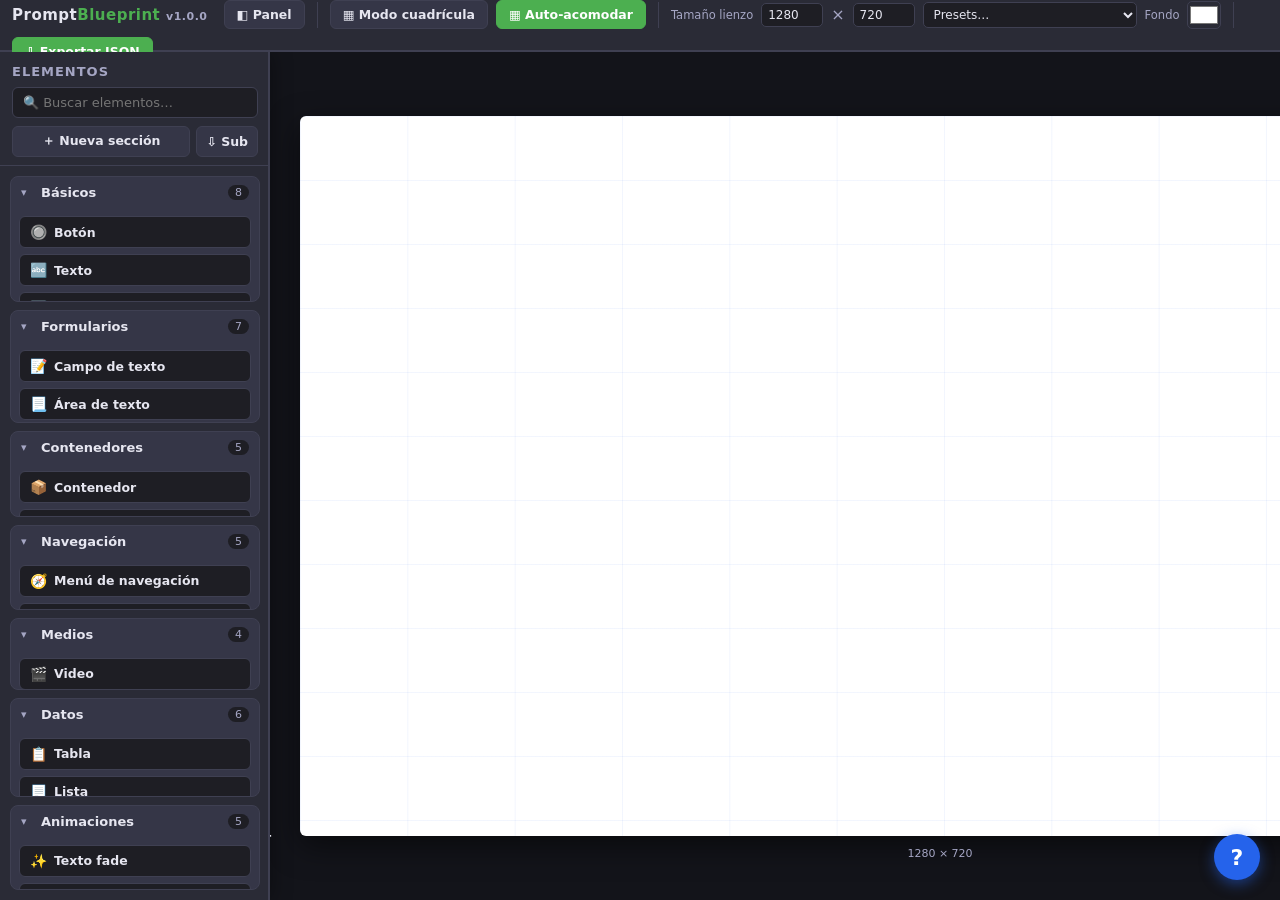
==== PromptBlueprint.html @ 44454133 "feat: PromptBlueprint v1.0.0 - herramienta de diseño frontend que exporta JSON para IA" ====
<!DOCTYPE html>
<html lang="es">
<head>
    <meta charset="UTF-8">
    <meta name="viewport" content="width=device-width, initial-scale=1.0">
    <title>PromptBlueprint v1.0.0</title>
    <style>
        :root {
            --fondo: #1e1e24;
            --panel: #2a2b36;
            --panel2: #353647;
            --borde: #3f4052;
            --texto: #e6e6f0;
            --texto-suave: #a5a6c4;
            --acento: #2563eb;
            --acento2: #4caf50;
            --peligro: #e5484d;
        }
        * { box-sizing: border-box; margin: 0; padding: 0; font-family: 'Segoe UI', system-ui, sans-serif; }
        html, body { height: 100%; }
        body { display: flex; flex-direction: column; background: var(--fondo); color: var(--texto); overflow: hidden; }

        /* ===== Barra superior ===== */
        #barra {
            height: 52px; flex-shrink: 0; background: var(--panel);
            border-bottom: 2px solid var(--borde); display: flex; align-items: center; gap: 8px; padding: 0 12px; flex-wrap: wrap;
        }
        #barra .titulo { font-weight: 800; font-size: 15px; letter-spacing: .5px; margin-right: 8px; white-space: nowrap; }
        #barra .titulo span { color: var(--acento2); }
        .btn {
            background: var(--panel2); color: var(--texto); border: 1px solid var(--borde); padding: 6px 12px;
            border-radius: 6px; font-weight: 600; cursor: pointer; font-size: 12.5px; transition: background .15s; white-space: nowrap;
        }
        .btn:hover { background: #4a4b60; }
        .btn.activo { background: var(--acento); border-color: var(--acento); color: #fff; }
        .btn.verde { background: var(--acento2); border-color: var(--acento2); color: #fff; }
        .btn.verde:hover { background: #45a049; }
        .btn.ico { padding: 6px 9px; }
        #barra .sep { width: 1px; height: 26px; background: var(--borde); margin: 0 4px; }
        #barra label { font-size: 11.5px; color: var(--texto-suave); display: flex; align-items: center; gap: 4px; }
        #barra input[type=number] {
            width: 62px; background: var(--fondo); color: var(--texto); border: 1px solid var(--borde);
            border-radius: 5px; padding: 4px 6px; font-size: 12px;
        }
        #barra input[type=color] { width: 34px; height: 28px; border: 1px solid var(--borde); border-radius: 5px; background: none; cursor: pointer; padding: 0; }
        #barra select {
            background: var(--fondo); color: var(--texto); border: 1px solid var(--borde); border-radius: 5px; padding: 4px 6px; font-size: 12px;
        }

        /* ===== Cuerpo ===== */
        #cuerpo { flex: 1; display: flex; min-height: 0; }

        /* ===== Panel izquierdo (paleta) ===== */
        #panel {
            width: 270px; flex-shrink: 0; background: var(--panel); border-right: 2px solid var(--borde);
            display: flex; flex-direction: column; transition: width .25s ease, min-width .25s ease; overflow: hidden; min-width: 0;
        }
        #panel.oculto { width: 0; border-right: none; }
        #panel .panel-interior { width: 270px; display: flex; flex-direction: column; height: 100%; min-width: 270px; }
        #panel-cabecera { padding: 12px 12px 8px; display: flex; flex-direction: column; gap: 8px; border-bottom: 1px solid var(--borde); }
        #panel-cabecera h3 { font-size: 13px; color: var(--texto-suave); letter-spacing: 1px; text-transform: uppercase; }
        #panel-cabecera .fila { display: flex; gap: 6px; }
        #buscar {
            flex: 1; background: var(--fondo); color: var(--texto); border: 1px solid var(--borde);
            border-radius: 6px; padding: 7px 10px; font-size: 13px; outline: none;
        }
        #buscar:focus { border-color: var(--acento); }
        #arbol { flex: 1; overflow-y: auto; padding: 10px; display: flex; flex-direction: column; gap: 8px; }
        .seccion { background: var(--panel2); border: 1px solid var(--borde); border-radius: 8px; overflow: hidden; }
        .seccion-cabecera {
            display: flex; align-items: center; gap: 6px; padding: 8px 10px; cursor: pointer; user-select: none;
        }
        .seccion-cabecera:hover { background: #3d3e50; }
        .seccion-cabecera .flecha { width: 14px; color: var(--texto-suave); font-size: 11px; transition: transform .15s; }
        .seccion-cerrada .flecha { transform: rotate(-90deg); }
        .seccion-cabecera .nombre { flex: 1; font-weight: 700; font-size: 13px; }
        .seccion-cabecera .contador { font-size: 11px; color: var(--texto-suave); background: var(--fondo); border-radius: 10px; padding: 1px 7px; }
        .seccion-acciones { display: none; gap: 3px; }
        .seccion-cabecera:hover .seccion-acciones { display: flex; }
        .seccion-acciones .mini {
            background: none; border: none; color: var(--texto-suave); cursor: pointer; font-size: 13px; width: 22px; height: 22px; border-radius: 4px;
        }
        .seccion-acciones .mini:hover { background: var(--acento); color: #fff; }
        .seccion-acciones .mini.del:hover { background: var(--peligro); }
        .seccion-cuerpo { padding: 8px; display: flex; flex-direction: column; gap: 6px; }
        .seccion-cerrada .seccion-cuerpo { display: none; }
        .elemento-chip {
            background: var(--fondo); border: 1px solid var(--borde); border-radius: 6px; padding: 7px 10px;
            cursor: grab; font-size: 12.5px; font-weight: 600; display: flex; align-items: center; gap: 7px; user-select: none;
            transition: background .15s, border-color .15s;
        }
        .elemento-chip:hover { background: #3d3e50; border-color: var(--acento); }
        .elemento-chip:active { cursor: grabbing; }
        .elemento-chip .emoji { font-size: 14px; }
        .elemento-chip .etq { flex: 1; }
        .subsecciones { display: flex; flex-direction: column; gap: 6px; }
        .resultado-vacio { color: var(--texto-suave); font-size: 12.5px; text-align: center; padding: 20px 10px; }

        /* ===== Zona de lienzo ===== */
        #contenedor-lienzo { flex: 1; overflow: auto; display: flex; background: #13141a; padding: 30px; position: relative; min-width: 0; }
        #lienzo {
            background: #ffffff; border-radius: 6px; position: relative; box-shadow: 0 10px 30px rgba(0,0,0,.5);
            margin: auto; flex-shrink: 0; transition: width .1s, height .1s;
        }
        #lienzo.modo-cuadricula { display: grid; align-content: start; }
        #lienzo.cuadricula {
            background-image:
                linear-gradient(to right, rgba(37,99,235,.06) 1px, transparent 1px),
                linear-gradient(to bottom, rgba(37,99,235,.06) 1px, transparent 1px);
        }
        #mango-lienzo {
            position: absolute; right: -10px; bottom: -10px; width: 20px; height: 20px; cursor: nwse-resize; z-index: 30;
            background: var(--acento); border-radius: 3px 3px 6px 3px; border: 2px solid #fff; box-shadow: 0 2px 6px rgba(0,0,0,.3);
        }
        .mango-label {
            position: absolute; left: 50%; bottom: -24px; transform: translateX(-50%); font-size: 11px; color: var(--texto-suave); white-space: nowrap;
        }

        /* ===== Elementos dentro del lienzo ===== */
        .elemento-web {
            position: relative; display: flex; align-items: center; justify-content: center; padding: 6px;
            font-size: 14px; color: #111; background: #f0f0f0; min-width: 24px; min-height: 20px; cursor: move;
            overflow: visible; line-height: 1.3;
        }
        .elemento-web.cuadricula { position: relative; }
        .elemento-web.es-contenedor { padding: 8px; }
        .elemento-web .el-texto { pointer-events: none; user-select: none; width: 100%; word-break: break-word; }
        .elemento-web .pista {
            color: #b0b0b0; font-size: 11px; font-style: italic; opacity: .8; pointer-events: none; user-select: none;
        }
        .elemento-web .hijo { flex: none; }
        .elemento-web.seleccionado { outline: 2px solid var(--acento); outline-offset: 1px; z-index: 10; }
        .handle {
            position: absolute; width: 10px; height: 10px; background: #fff; border: 2px solid var(--acento);
            z-index: 50; border-radius: 2px;
        }
        .handle.n  { top: -6px; left: 50%; transform: translateX(-50%); cursor: ns-resize; }
        .handle.s  { bottom: -6px; left: 50%; transform: translateX(-50%); cursor: ns-resize; }
        .handle.e  { right: -6px; top: 50%; transform: translateY(-50%); cursor: ew-resize; }
        .handle.w  { left: -6px; top: 50%; transform: translateY(-50%); cursor: ew-resize; }
        .handle.ne { top: -6px; right: -6px; cursor: nesw-resize; }
        .handle.nw { top: -6px; left: -6px; cursor: nwse-resize; }
        .handle.se { bottom: -6px; right: -6px; cursor: nwse-resize; }
        .handle.sw { bottom: -6px; left: -6px; cursor: nesw-resize; }

        /* Animaciones */
        @keyframes animFade { from { opacity: 0; } to { opacity: 1; } }
        .anim-fade { animation: animFade 1.2s ease both; }
        @keyframes animPulse {
            0%, 100% { box-shadow: 0 0 0 0 rgba(37,99,235,.45); }
            70% { box-shadow: 0 0 0 14px rgba(37,99,235,0); }
        }
        .anim-pulse { animation: animPulse 1.6s infinite; }
        @keyframes animSpin { to { transform: rotate(360deg); } }
        .anim-spin .el-texto { animation: animSpin 1.2s linear infinite; }
        @keyframes animBounce {
            0%, 100% { transform: translateY(0); }
            50% { transform: translateY(-14px); }
        }
        .anim-bounce { animation: animBounce 1s ease-in-out infinite; }
        @keyframes animSlide { from { transform: translateX(-46px); opacity: 0; } to { transform: none; opacity: 1; } }
        .anim-slide { animation: animSlide .6s ease both; }
        @keyframes animBrillo { from { background-position: -400px 0; } to { background-position: 400px 0; } }
        .anim-carga { background: linear-gradient(90deg, #e6e6e6 25%, #f8f8f8 37%, #e6e6e6 63%); background-size: 400px 100%; animation: animBrillo 1.4s infinite; }

        /* ===== Panel de edición (clic derecho) ===== */
        #panel-editor {
            position: absolute; left: 0; top: 0; bottom: 0; width: 300px; background: var(--panel);
            border-right: 2px solid var(--acento); z-index: 60; transform: translateX(-102%); transition: transform .22s ease;
            display: flex; flex-direction: column; box-shadow: 6px 0 20px rgba(0,0,0,.4);
        }
        #panel-editor.abierto { transform: translateX(0); }
        #editor-cabecera {
            padding: 12px; border-bottom: 1px solid var(--borde); display: flex; align-items: center; gap: 8px; background: var(--panel2);
        }
        #editor-cabecera h4 { flex: 1; font-size: 13px; }
        #editor-cabecera .etiqueta-tipo { font-size: 10.5px; color: var(--texto-suave); background: var(--fondo); padding: 2px 8px; border-radius: 10px; }
        #editor-cuerpo { flex: 1; overflow-y: auto; padding: 12px; display: flex; flex-direction: column; gap: 12px; }
        #editor-cuerpo .grupo { display: flex; flex-direction: column; gap: 6px; }
        #editor-cuerpo .grupo label { font-size: 11px; color: var(--texto-suave); text-transform: uppercase; letter-spacing: .5px; }
        #editor-cuerpo .grupo .fila { display: flex; align-items: center; gap: 8px; }
        #editor-cuerpo input[type=text], #editor-cuerpo textarea, #editor-cuerpo select, #editor-cuerpo input[type=number] {
            background: var(--fondo); color: var(--texto); border: 1px solid var(--borde); border-radius: 6px; padding: 7px 9px; font-size: 12.5px; width: 100%; outline: none;
        }
        #editor-cuerpo input[type=text]:focus, #editor-cuerpo textarea:focus, #editor-cuerpo select:focus { border-color: var(--acento); }
        #editor-cuerpo textarea { resize: vertical; min-height: 52px; }
        #editor-cuerpo input[type=color] { width: 44px; height: 32px; border: 1px solid var(--borde); border-radius: 6px; background: none; cursor: pointer; padding: 2px; }
        #editor-cuerpo input[type=range] { flex: 1; accent-color: var(--acento); }
        #editor-cuerpo .valor { width: 42px; text-align: right; font-size: 12px; color: var(--texto-suave); }
        #editor-cuerpo input[type=checkbox] { accent-color: var(--acento); width: 16px; height: 16px; }
        #editor-cuerpo .fila-cb { display: flex; align-items: center; gap: 8px; }
        #editor-acciones { display: flex; gap: 6px; flex-wrap: wrap; padding: 12px; border-top: 1px solid var(--borde); background: var(--panel2); }
        #editor-acciones .btn { flex: 1; min-width: 60px; text-align: center; }
        .cerrar-editor { background: none; border: none; color: var(--texto-suave); cursor: pointer; font-size: 18px; line-height: 1; padding: 2px 6px; border-radius: 4px; }
        .cerrar-editor:hover { color: #fff; background: var(--peligro); }

        /* ===== Popover añadir elemento ===== */
        #popover {
            position: fixed; z-index: 80; background: var(--panel); border: 1px solid var(--borde); border-radius: 8px;
            box-shadow: 0 10px 30px rgba(0,0,0,.5); max-height: 320px; overflow-y: auto; padding: 8px; display: none; width: 240px;
        }
        #popover.abierto { display: block; }
        #popover .cat { font-size: 10.5px; color: var(--texto-suave); text-transform: uppercase; letter-spacing: .5px; margin: 8px 4px 4px; }
        #popover .opcion { display: flex; align-items: center; gap: 8px; padding: 6px 8px; border-radius: 6px; cursor: pointer; font-size: 12.5px; }
        #popover .opcion:hover { background: var(--acento); color: #fff; }

        /* ===== Botón y panel FAQ ===== */
        #boton-faq {
            position: fixed; right: 20px; bottom: 20px; width: 46px; height: 46px; border-radius: 50%;
            background: var(--acento); color: #fff; border: none; font-size: 22px; font-weight: 800; cursor: pointer; z-index: 70;
            box-shadow: 0 4px 14px rgba(37,99,235,.5); transition: transform .15s;
        }
        #boton-faq:hover { transform: scale(1.08); }
        #panel-faq {
            position: fixed; right: 20px; bottom: 76px; width: 330px; max-height: 420px; background: var(--panel);
            border: 1px solid var(--borde); border-radius: 12px; box-shadow: 0 12px 34px rgba(0,0,0,.55); z-index: 70;
            display: none; flex-direction: column; overflow: hidden;
        }
        #panel-faq.abierto { display: flex; }
        #faq-cabecera { padding: 12px 14px; background: var(--panel2); border-bottom: 1px solid var(--borde); display: flex; align-items: center; gap: 8px; }
        #faq-cabecera h4 { flex: 1; font-size: 14px; }
        #faq-cuerpo { overflow-y: auto; padding: 8px; display: flex; flex-direction: column; gap: 4px; }
        .faq-item { border: 1px solid var(--borde); border-radius: 8px; overflow: hidden; }
        .faq-pregunta { padding: 9px 12px; cursor: pointer; font-size: 12.5px; font-weight: 600; display: flex; gap: 8px; align-items: center; }
        .faq-pregunta:hover { background: var(--panel2); }
        .faq-pregunta .num { color: var(--acento); font-weight: 800; }
        .faq-respuesta { display: none; padding: 4px 12px 11px; font-size: 12px; color: var(--texto-suave); line-height: 1.5; border-top: 1px dashed var(--borde); margin-top: 4px; padding-top: 8px; }
        .faq-item.abierto .faq-respuesta { display: block; }

        /* ===== Modal exportar ===== */
        #modal-exportar {
            position: fixed; inset: 0; background: rgba(0,0,0,.6); z-index: 90; display: none; align-items: center; justify-content: center; padding: 30px;
        }
        #modal-exportar.abierto { display: flex; }
        #modal-caja {
            background: var(--panel); border: 1px solid var(--borde); border-radius: 12px; width: 680px; max-width: 100%; max-height: 90vh;
            display: flex; flex-direction: column; box-shadow: 0 20px 50px rgba(0,0,0,.6);
        }
        #modal-cabecera { padding: 14px 16px; border-bottom: 1px solid var(--borde); display: flex; align-items: center; gap: 10px; background: var(--panel2); }
        #modal-cabecera h3 { flex: 1; font-size: 14px; }
        #modal-cuerpo { padding: 14px; overflow: auto; }
        #json-salida {
            width: 100%; min-height: 340px; background: #0e0f14; color: #00e5a0; border: 1px solid var(--borde);
            border-radius: 8px; padding: 12px; font-family: Consolas, monospace; font-size: 12px; resize: vertical; white-space: pre;
        }
        #modal-acciones { padding: 12px 14px; border-top: 1px solid var(--borde); display: flex; gap: 8px; justify-content: flex-end; background: var(--panel2); }

        ::-webkit-scrollbar { width: 9px; height: 9px; }
        ::-webkit-scrollbar-thumb { background: #4a4b60; border-radius: 6px; }
        ::-webkit-scrollbar-track { background: transparent; }
    </style>
</head>
<body>

    <!-- ===== BARRA SUPERIOR ===== -->
    <div id="barra">
        <div class="titulo">Prompt<span>Blueprint</span> <span style="color:#a5a6c4;font-size:11px;">v1.0.0</span></div>

        <button class="btn" id="btn-panel" onclick="togglePanel()" title="Mostrar / ocultar la paleta de elementos">◧ Panel</button>

        <div class="sep"></div>
        <button class="btn" id="btn-modo" onclick="toggleModo()" title="Alternar entre cuadrícula y modo libre"></button>
        <button class="btn verde" onclick="autoAcomodar()" title="Acomodar todos los elementos automáticamente en cuadrículas">▦ Auto-acomodar</button>

        <div class="sep"></div>
        <label>Tamaño lienzo</label>
        <input type="number" id="ent-ancho" value="1280" min="200" max="4000" onchange="aplicarTamanoLienzo()" title="Ancho del lienzo">
        <span style="color:#a5a6c4;">×</span>
        <input type="number" id="ent-alto" value="720" min="150" max="3000" onchange="aplicarTamanoLienzo()" title="Alto del lienzo">
        <select id="sel-preset" onchange="aplicarPreset()" title="Tamaños predefinidos">
            <option value="">Presets…</option>
            <option value="1280,720">Escritorio (1280×720)</option>
            <option value="1440,900">Escritorio grande (1440×900)</option>
            <option value="768,1024">Tablet (768×1024)</option>
            <option value="390,844">Móvil (390×844)</option>
            <option value="375,667">Móvil pequeño (375×667)</option>
        </select>
        <label>Fondo</label>
        <input type="color" id="ent-fondo" value="#ffffff" onchange="aplicarFondo()" title="Color de fondo del lienzo">

        <div class="sep"></div>
        <button class="btn verde" onclick="exportar()" title="Exportar el diseño como JSON para tu IA">⇩ Exportar JSON</button>
    </div>

    <!-- ===== CUERPO ===== -->
    <div id="cuerpo">

        <!-- Panel izquierdo: paleta -->
        <div id="panel">
            <div class="panel-interior">
                <div id="panel-cabecera">
                    <h3>Elementos</h3>
                    <input type="text" id="buscar" placeholder="🔍 Buscar elementos…" oninput="renderPaleta()">
                    <div class="fila">
                        <button class="btn" style="flex:1;" onclick="nuevaSeccion()">＋ Nueva sección</button>
                        <button class="btn ico" onclick="nuevaSeccion(null, true)" title="Añadir una subsección">⇩ Sub</button>
                    </div>
                </div>
                <div id="arbol"></div>
            </div>
        </div>

        <!-- Zona de lienzo -->
        <div id="contenedor-lienzo">
            <div id="lienzo">
                <div id="mango-lienzo" title="Arrastra para redimensionar el lienzo"></div>
                <div class="mango-label" id="label-mango"></div>
            </div>

            <!-- Panel de edición (clic derecho) -->
            <div id="panel-editor">
                <div id="editor-cabecera">
                    <h4>Propiedades</h4>
                    <span class="etiqueta-tipo" id="etiqueta-tipo"></span>
                    <button class="cerrar-editor" onclick="cerrarEditor()" title="Cerrar">✕</button>
                </div>
                <div id="editor-cuerpo"></div>
                <div id="editor-acciones">
                    <button class="btn" onclick="accionEditor('subir')" title="Intercambiar arriba">▲ Subir</button>
                    <button class="btn" onclick="accionEditor('bajar')" title="Intercambiar abajo">▼ Bajar</button>
                    <button class="btn" onclick="accionEditor('desanidar')" title="Sacar de la sección contenedora">↩ Desanidar</button>
                    <button class="btn" onclick="accionEditor('duplicar')" title="Duplicar elemento">⧉ Duplicar</button>
                    <button class="btn" style="background:var(--peligro);border-color:var(--peligro);" onclick="accionEditor('eliminar')" title="Eliminar elemento">✕ Eliminar</button>
                </div>
            </div>
        </div>
    </div>

    <!-- Botón y panel FAQ -->
    <button id="boton-faq" onclick="toggleFaq()" title="Preguntas y respuestas">?</button>
    <div id="panel-faq">
        <div id="faq-cabecera">
            <h4>Ayuda de PromptBlueprint</h4>
            <button class="cerrar-editor" onclick="toggleFaq()">✕</button>
        </div>
        <div id="faq-cuerpo"></div>
    </div>

    <!-- Modal exportar -->
    <div id="modal-exportar">
        <div id="modal-caja">
            <div id="modal-cabecera">
                <h3>JSON para tu IA</h3>
                <button class="cerrar-editor" onclick="cerrarModal()">✕</button>
            </div>
            <div id="modal-cuerpo">
                <textarea id="json-salida" readonly spellcheck="false"></textarea>
            </div>
            <div id="modal-acciones">
                <button class="btn" onclick="copiarJson()">📋 Copiar</button>
                <button class="btn verde" onclick="descargarJson()">💾 Descargar .json</button>
            </div>
        </div>
    </div>

    <!-- Popover para añadir elementos a una sección -->
    <div id="popover"></div>

    <script>
    /* ============================================================
       PROMPTBLUEPRINT v1.0.0
       ============================================================ */
    const COLUMNAS = 12;
    const GAP = 8;
    const ALTO_FILA = 56;

    /* ---------- Registro de tipos de elementos ---------- */
    const TIPOS = {
        boton:        { label:'Botón',        cat:'Básicos', w:120, h:40,  span:3, bg:'#2563eb', color:'#ffffff', radio:8,  texto:'Botón',    emoji:'🔘' },
        texto:        { label:'Texto',        cat:'Básicos', w:170, h:26,  span:4, bg:'transparent', color:'#111111', radio:0, texto:'Texto de ejemplo', emoji:'🔤' },
        titulo:       { label:'Título',       cat:'Básicos', w:280, h:44,  span:6, bg:'transparent', color:'#111111', radio:0, fontSize:28, negrita:true, texto:'Título de la página', emoji:'🔠' },
        parrafo:      { label:'Párrafo',      cat:'Básicos', w:280, h:64,  span:6, bg:'transparent', color:'#333333', radio:0, fontSize:14, texto:'Este es un párrafo de ejemplo que describe el contenido de la sección.', emoji:'📄' },
        enlace:       { label:'Enlace',       cat:'Básicos', w:100, h:26,  span:3, bg:'transparent', color:'#2563eb', radio:0, texto:'Enlace →', emoji:'🔗' },
        separador:    { label:'Separador',    cat:'Básicos', w:220, h:6,   span:6, bg:'transparent', color:'#cccccc', radio:0, borde:0, texto:'', emoji:'➖' },
        imagen:       { label:'Imagen',       cat:'Básicos', w:160, h:120, span:4, bg:'linear-gradient(135deg,#c7d2fe,#93c5fd)', color:'#475569', radio:8, texto:'Imagen', emoji:'🖼️' },
        icono:        { label:'Icono',        cat:'Básicos', w:44,  h:44,  span:2, bg:'transparent', color:'#2563eb', radio:0, fontSize:26, texto:'⭐', emoji:'⭐' },

        input:        { label:'Campo de texto', cat:'Formularios', w:220, h:38, span:5, bg:'#ffffff', color:'#666666', radio:6, borde:1, bordeColor:'#cccccc', texto:'Escribe aquí…', emoji:'📝' },
        textarea:     { label:'Área de texto',  cat:'Formularios', w:240, h:92, span:6, bg:'#ffffff', color:'#666666', radio:6, borde:1, bordeColor:'#cccccc', texto:'Escribe un texto más largo…', emoji:'📃' },
        select:       { label:'Lista desplegable', cat:'Formularios', w:200, h:38, span:5, bg:'#ffffff', color:'#333333', radio:6, borde:1, bordeColor:'#cccccc', texto:'Selecciona una opción ▾', emoji:'🔽' },
        checkbox:     { label:'Casilla',       cat:'Formularios', w:140, h:26, span:4, bg:'transparent', color:'#333333', radio:0, texto:'☑ Opción 1', emoji:'☑️' },
        radio:        { label:'Opción radio',  cat:'Formularios', w:140, h:26, span:4, bg:'transparent', color:'#333333', radio:0, texto:'◉ Opción A', emoji:'🔘' },
        switch:       { label:'Interruptor',   cat:'Formularios', w:150, h:30, span:4, bg:'#ffffff', color:'#333333', radio:0, borde:1, bordeColor:'#cccccc', texto:'●── Activo', emoji:'🔄' },
        rango:        { label:'Barra de rango', cat:'Formularios', w:200, h:22, span:5, bg:'transparent', color:'#2563eb', radio:0, texto:'──────●────', emoji:'🎚️' },

        contenedor:   { label:'Contenedor',   cat:'Contenedores', w:260, h:150, span:6, bg:'#f8f9fa', color:'#888888', radio:8, borde:1, bordeColor:'#dee2e6', texto:'', hijos:true, emoji:'📦' },
        tarjeta:      { label:'Tarjeta',      cat:'Contenedores', w:220, h:150, span:5, bg:'#ffffff', color:'#888888', radio:12, borde:1, bordeColor:'#e6e6e6', sombra:'soft', texto:'', hijos:true, emoji:'🃏' },
        seccion:      { label:'Sección',      cat:'Contenedores', w:420, h:200, span:12, bg:'#f1f3f5', color:'#888888', radio:8, texto:'', hijos:true, emoji:'🧱' },
        fila:         { label:'Fila',         cat:'Contenedores', w:420, h:100, span:12, bg:'transparent', color:'#888888', radio:0, texto:'', hijos:true, emoji:'➡️' },
        columna:      { label:'Columna',      cat:'Contenedores', w:170, h:200, span:4, bg:'transparent', color:'#888888', radio:0, borde:1, bordeColor:'#dee2e6', texto:'', hijos:true, emoji:'⬇️' },

        menuNav:      { label:'Menú de navegación', cat:'Navegación', w:520, h:52, span:12, bg:'#1f2937', color:'#ffffff', radio:6, texto:'', hijos:true, emoji:'🧭' },
        itemMenu:     { label:'Elemento de menú',   cat:'Navegación', w:96, h:32, span:2, bg:'#374151', color:'#ffffff', radio:4, texto:'Menú', emoji:'🔖' },
        tabs:         { label:'Pestañas',     cat:'Navegación', w:340, h:42, span:8, bg:'#ffffff', color:'#333333', radio:6, borde:1, bordeColor:'#dee2e6', texto:'| Pestaña 1 | Pestaña 2 | Pestaña 3 |', emoji:'📑' },
        breadcrumb:   { label:'Migas de pan', cat:'Navegación', w:280, h:30, span:7, bg:'transparent', color:'#2563eb', radio:0, texto:'Inicio › Sección › Página', emoji:'🍞' },
        paginacion:   { label:'Paginación',   cat:'Navegación', w:250, h:38, span:6, bg:'#ffffff', color:'#333333', radio:6, borde:1, bordeColor:'#dee2e6', texto:'‹ 1 2 3 4 ›', emoji:'🔢' },

        video:        { label:'Video',        cat:'Medios', w:320, h:180, span:8, bg:'#0f172a', color:'#ffffff', radio:8, fontSize:40, texto:'▶', emoji:'🎬' },
        audio:        { label:'Audio',        cat:'Medios', w:280, h:46, span:7, bg:'#334155', color:'#ffffff', radio:6, texto:'▶ ▶ ▶  ⏺  ▮▮', emoji:'🎵' },
        sliderImg:    { label:'Carrusel',     cat:'Medios', w:420, h:200, span:10, bg:'linear-gradient(90deg,#a5b4fc,#67e8f9,#fbcfe8)', color:'#ffffff', radio:8, texto:'● ○ ○   ◀  ▶', emoji:'🎠' },
        barraProgreso:{ label:'Barra de progreso', cat:'Medios', w:220, h:18, span:6, bg:'#ffffff', color:'#2563eb', radio:9, borde:1, bordeColor:'#dee2e6', texto:'████████░░ 80%', emoji:'📊' },

        tabla:        { label:'Tabla',        cat:'Datos', w:340, h:130, span:8, bg:'#ffffff', color:'#333333', radio:6, borde:1, bordeColor:'#dee2e6', fontSize:12, texto:'Col 1 | Col 2 | Col 3\n────+─────+────\nA1    | B1    | C1\nA2    | B2    | C2', emoji:'📋' },
        lista:        { label:'Lista',        cat:'Datos', w:240, h:120, span:6, bg:'#ffffff', color:'#333333', radio:6, borde:1, bordeColor:'#dee2e6', texto:'• Primer elemento\n• Segundo elemento\n• Tercer elemento', emoji:'📃' },
        badge:        { label:'Insignia',     cat:'Datos', w:90, h:30, span:3, bg:'#dcfce7', color:'#166534', radio:14, texto:'¡Nuevo!', emoji:'🏷️' },
        alerta:       { label:'Alerta',       cat:'Datos', w:320, h:54, span:8, bg:'#fef3c7', color:'#92400e', radio:8, borde:1, bordeColor:'#f59e0b', texto:'⚠️ Atención: revisa esta información.', emoji:'⚠️' },
        tooltip:      { label:'Tooltip',      cat:'Datos', w:130, h:34, span:4, bg:'#1f2937', color:'#ffffff', radio:6, texto:'Info útil 💡', emoji:'💬' },
        spinner:      { label:'Cargando',     cat:'Datos', w:50, h:50, span:2, bg:'#e2e8f0', color:'#2563eb', radio:50, fontSize:22, texto:'⟳', anim:'spin', emoji:'⏳' },

        textoAnimado: { label:'Texto fade',   cat:'Animaciones', w:240, h:34, span:6, bg:'transparent', color:'#2563eb', radio:0, fontSize:20, negrita:true, texto:'✨ Aparece suavemente', anim:'fade', emoji:'✨' },
        pulso:        { label:'Botón pulso',  cat:'Animaciones', w:130, h:44, span:4, bg:'#e11d48', color:'#ffffff', radio:8, texto:'Pulsa aquí', anim:'pulse', emoji:'💓' },
        rebote:       { label:'Caja rebote',  cat:'Animaciones', w:110, h:60, span:4, bg:'#f59e0b', color:'#ffffff', radio:10, texto:'Rebote', anim:'bounce', emoji:'🏀' },
        deslizar:     { label:'Panel deslizante', cat:'Animaciones', w:280, h:80, span:7, bg:'#10b981', color:'#ffffff', radio:10, texto:'← Se desliza', anim:'slide', emoji:'🎯' },
        carga:        { label:'Carga animada', cat:'Animaciones', w:200, h:44, span:6, bg:'transparent', color:'#94a3b8', radio:6, texto:'Cargando contenido…', anim:'carga', emoji:'🌊' },
    };

    const CATEGORIAS = ['Básicos','Formularios','Contenedores','Navegación','Medios','Datos','Animaciones'];

    /* ---------- Paleta (secciones jerárquicas) ---------- */
    let contadorSeccion = 0;
    function nuevaSeccionObj(nombre, tipos) {
        return { id: 'sec_' + (++contadorSeccion), nombre, tipos: tipos || [], subs: [], abierto: true };
    }
    let paleta = CATEGORIAS.map(cat => {
        const tipos = Object.keys(TIPOS).filter(k => TIPOS[k].cat === cat);
        return nuevaSeccionObj(cat, tipos);
    });

    /* ---------- Estado del lienzo ---------- */
    const elementos = new Map();
    let raices = [];
    let contadorId = 1;
    let seleccionId = null;
    let modo = 'cuadricula';
    let lienzoAncho = 1280, lienzoAlto = 720, lienzoFondo = '#ffffff';

    /* ============================================================
       PALETA
       ============================================================ */
    function norm(s) {
        return String(s).toLowerCase().normalize('NFD').replace(/[\u0300-\u036f]/g, '');
    }

    function renderPaleta() {
        const arbol = document.getElementById('arbol');
        const q = norm(document.getElementById('buscar').value.trim());
        arbol.innerHTML = '';
        if (q) { renderBusqueda(arbol, q); return; }
        paleta.forEach(sec => arbol.appendChild(renderSeccion(sec)));
        if (!paleta.length) arbol.innerHTML = '<div class="resultado-vacio">Crea una sección para empezar.</div>';
    }

    function renderBusqueda(arbol, q) {
        const resultados = [];
        const recorrer = (sec, ruta) => {
            const rutaActual = ruta ? ruta + ' / ' + sec.nombre : sec.nombre;
            if (norm(sec.nombre).includes(q)) {
                sec.tipos.forEach(t => resultados.push({ tipo: t, ruta: rutaActual }));
            } else {
                sec.tipos.forEach(t => {
                    if (norm(TIPOS[t].label).includes(q)) resultados.push({ tipo: t, ruta: rutaActual });
                });
            }
            sec.subs.forEach(s => recorrer(s, rutaActual));
        };
        paleta.forEach(s => recorrer(s, ''));
        if (!resultados.length) { arbol.innerHTML = '<div class="resultado-vacio">Sin resultados para «' + q + '».</div>'; return; }
        const cont = document.createElement('div');
        cont.className = 'seccion';
        const cab = document.createElement('div');
        cab.className = 'seccion-cabecera';
        cab.innerHTML = '<span class="flecha">▾</span><span class="nombre">Resultados (' + resultados.length + ')</span>';
        cont.appendChild(cab);
        const cuerpo = document.createElement('div');
        cuerpo.className = 'seccion-cuerpo';
        resultados.forEach(r => cuerpo.appendChild(chip(r.tipo, r.ruta)));
        cont.appendChild(cuerpo);
        arbol.appendChild(cont);
    }

    function chip(tipo, ruta) {
        const t = TIPOS[tipo];
        const c = document.createElement('div');
        c.className = 'elemento-chip';
        c.draggable = true;
        c.innerHTML = '<span class="emoji">' + (t.emoji || '🧩') + '</span><span class="etq">' + t.label + '</span>' +
                      (ruta ? '<span style="font-size:10px;color:#a5a6c4;">' + ruta + '</span>' : '');
        c.title = 'Arrastra al lienzo o haz clic para añadirlo';
        c.addEventListener('dragstart', e => {
            e.dataTransfer.setData('text/plain', tipo);
            e.dataTransfer.effectAllowed = 'copy';
        });
        c.addEventListener('click', () => colocarTipo(tipo, null, null));
        return c;
    }

    function renderSeccion(sec, esSub) {
        const cont = document.createElement('div');
        cont.className = 'seccion' + (sec.abierto ? '' : ' seccion-cerrada');
        const cab = document.createElement('div');
        cab.className = 'seccion-cabecera';
        cab.innerHTML =
            '<span class="flecha">▾</span>' +
            '<span class="nombre">' + esc(sec.nombre) + '</span>' +
            '<span class="contador">' + sec.tipos.length + '</span>' +
            '<span class="seccion-acciones">' +
                '<button class="mini" title="Añadir elemento" onclick="event.stopPropagation();abrirPopover(this,\'' + sec.id + '\')">＋</button>' +
                '<button class="mini" title="Añadir subsección" onclick="event.stopPropagation();nuevaSubseccion(\'' + sec.id + '\')">⤵</button>' +
                '<button class="mini" title="Renombrar" onclick="event.stopPropagation();renombrarSeccion(\'' + sec.id + '\')">✎</button>' +
                '<button class="mini" title="Subir (intercambiar arriba)" onclick="event.stopPropagation();moverSeccion(\'' + sec.id + '\',-1)">▲</button>' +
                '<button class="mini" title="Bajar" onclick="event.stopPropagation();moverSeccion(\'' + sec.id + '\',1)">▼</button>' +
                '<button class="mini del" title="Eliminar sección" onclick="event.stopPropagation();eliminarSeccion(\'' + sec.id + '\')">✕</button>' +
            '</span>';
        cab.addEventListener('click', () => { sec.abierto = !sec.abierto; renderPaleta(); });
        cont.appendChild(cab);

        const cuerpo = document.createElement('div');
        cuerpo.className = 'seccion-cuerpo';
        sec.tipos.forEach(t => cuerpo.appendChild(chip(t)));
        if (sec.subs.length) {
            const subs = document.createElement('div');
            subs.className = 'subsecciones';
            sec.subs.forEach(s => subs.appendChild(renderSeccion(s, true)));
            cuerpo.appendChild(subs);
        }
        if (!sec.tipos.length && !sec.subs.length) {
            cuerpo.appendChild(crearPista(esSub ? 'Subsección vacía' : 'Sección vacía'));
        }
        cont.appendChild(cuerpo);
        return cont;
    }

    function crearPista(txt) {
        const p = document.createElement('div');
        p.className = 'resultado-vacio';
        p.style.padding = '6px';
        p.textContent = txt;
        return p;
    }

    /* Gestión de secciones */
    function buscarSeccion(id, arr) {
        for (const s of arr) {
            if (s.id === id) return { sec: s, lista: arr };
            const r = buscarSeccion(id, s.subs);
            if (r) return r;
        }
        return null;
    }

    function nuevaSeccion(_ev, esSub) {
        const nombre = prompt('Nombre de la ' + (esSub ? 'subsección' : 'sección') + ':');
        if (!nombre) return;
        if (esSub) {
            const raiz = paleta[paleta.length - 1];
            if (!raiz) { paleta.push(nuevaSeccionObj(nombre, [])); }
            else raiz.subs.push(nuevaSeccionObj(nombre, []));
        } else {
            paleta.push(nuevaSeccionObj(nombre, []));
        }
        renderPaleta();
    }

    function nuevaSubseccion(id) {
        const nombre = prompt('Nombre de la subsección:');
        if (!nombre) return;
        const r = buscarSeccion(id, paleta);
        if (r) { r.sec.subs.push(nuevaSeccionObj(nombre, [])); renderPaleta(); }
    }

    function renombrarSeccion(id) {
        const r = buscarSeccion(id, paleta);
        if (!r) return;
        const nombre = prompt('Nuevo nombre:', r.sec.nombre);
        if (nombre) { r.sec.nombre = nombre; renderPaleta(); }
    }

    function moverSeccion(id, dir) {
        const r = buscarSeccion(id, paleta);
        if (!r) return;
        const lista = r.lista, i = lista.indexOf(r.sec);
        const j = i + dir;
        if (j < 0 || j >= lista.length) return;
        lista.splice(i, 1);
        lista.splice(j, 0, r.sec);
        renderPaleta();
    }

    function eliminarSeccion(id) {
        const r = buscarSeccion(id, paleta);
        if (!r) return;
        if (!confirm('¿Eliminar la sección «' + r.sec.nombre + '»?')) return;
        r.lista.splice(r.lista.indexOf(r.sec), 1);
        renderPaleta();
    }

    /* Popover para añadir elementos a una sección */
    function abrirPopover(btn, seccionId) {
        const pop = document.getElementById('popover');
        pop.innerHTML = '';
        CATEGORIAS.forEach(cat => {
            const tit = document.createElement('div');
            tit.className = 'cat';
            tit.textContent = cat;
            pop.appendChild(tit);
            Object.keys(TIPOS).filter(k => TIPOS[k].cat === cat).forEach(k => {
                const op = document.createElement('div');
                op.className = 'opcion';
                op.innerHTML = '<span>' + (TIPOS[k].emoji || '🧩') + '</span><span>' + TIPOS[k].label + '</span>';
                op.addEventListener('click', () => {
                    const r = buscarSeccion(seccionId, paleta);
                    if (r && !r.sec.tipos.includes(k)) r.sec.tipos.push(k);
                    pop.classList.remove('abierto');
                    renderPaleta();
                });
                pop.appendChild(op);
            });
        });
        const rect = btn.getBoundingClientRect();
        pop.style.left = Math.min(rect.left, window.innerWidth - 250) + 'px';
        pop.style.top = (rect.bottom + 4) + 'px';
        pop.classList.add('abierto');
    }
    document.addEventListener('click', e => {
        const pop = document.getElementById('popover');
        if (pop.classList.contains('abierto') && !pop.contains(e.target) && !e.target.closest('.mini')) {
            pop.classList.remove('abierto');
        }
    });

    function togglePanel() {
        document.getElementById('panel').classList.toggle('oculto');
    }

    /* ============================================================
       LIENZO
       ============================================================ */
    function nuevoElemento(tipo) {
        const t = TIPOS[tipo];
        const id = 'elem_' + contadorId++;
        elementos.set(id, {
            id, tipo,
            nombre: t.label,
            texto: t.texto,
            x: 0, y: 0, w: t.w, h: t.h,
            col: 1, fila: 1, spanCol: t.span, spanRow: Math.max(1, Math.round(t.h / ALTO_FILA)),
            padre: null, hijos: [],
            estilos: {
                color: t.color, fondo: t.bg, bordeColor: t.bordeColor || '#999999',
                borde: t.borde || 0, radio: t.radio || 0, padding: 6,
                fontSize: t.fontSize || 14, negrita: !!t.negrita, align: 'center',
                opacidad: 100, sombra: t.sombra || 'none'
            },
            anim: t.anim || 'ninguna'
        });
        return id;
    }

    function esContenedor(id) {
        const e = elementos.get(id);
        return e && !!TIPOS[e.tipo].hijos;
    }

    function celdaLibre(padreId) {
        const lista = padreId ? elementos.get(padreId).hijos : raices;
        const ocup = new Set();
        lista.forEach(id => { const e = elementos.get(id); ocup.add(e.col + ',' + e.fila); });
        for (let f = 1; f < 100; f++) {
            for (let c = 1; c <= COLUMNAS; c++) {
                if (!ocup.has(c + ',' + f)) return { col: c, fila: f };
            }
        }
        return { col: 1, fila: 1 };
    }

    function colocarTipo(tipo, clienteX, clienteY) {
        const id = nuevoElemento(tipo);
        const el = elementos.get(id);
        const t = TIPOS[tipo];

        let contenedor = null;
        if (clienteX != null) {
            const bajo = document.elementFromPoint(clienteX, clienteY);
            const nodoObj = bajo ? bajo.closest('.elemento-web') : null;
            if (nodoObj && esContenedor(nodoObj.dataset.id)) contenedor = elementos.get(nodoObj.dataset.id);
        }
        if (contenedor) {
            el.padre = contenedor.id;
            contenedor.hijos.push(id);
        }

        if (modo === 'libre') {
            const areaW = contenedor ? contenedor.w : lienzoAncho;
            const areaH = contenedor ? contenedor.h : lienzoAlto;
            if (clienteX != null) {
                const ref = contenedor
                    ? document.querySelector('[data-id="' + contenedor.id + '"]')
                    : document.getElementById('lienzo');
                const r = ref.getBoundingClientRect();
                el.x = clienteX - r.left - t.w / 2;
                el.y = clienteY - r.top - t.h / 2;
            } else {
                el.x = (areaW - t.w) / 2;
                el.y = (areaH - t.h) / 2;
            }
            el.x = Math.max(0, Math.min(el.x, areaW - t.w));
            el.y = Math.max(0, Math.min(el.y, areaH - t.h));
        } else {
            if (clienteX != null) {
                const ref = contenedor
                    ? document.querySelector('[data-id="' + contenedor.id + '"]')
                    : document.getElementById('lienzo');
                const r = ref.getBoundingClientRect();
                const colW = ((contenedor ? contenedor.w : lienzoAncho) - (COLUMNAS - 1) * GAP) / COLUMNAS;
                el.col = Math.max(1, Math.min(COLUMNAS, Math.round((clienteX - r.left - GAP / 2) / (colW + GAP)) + 1));
                el.fila = Math.max(1, Math.floor((clienteY - r.top) / (ALTO_FILA + GAP)) + 1);
                if (el.col + el.spanCol - 1 > COLUMNAS) el.spanCol = Math.max(1, COLUMNAS - el.col + 1);
            } else {
                const libre = celdaLibre(contenedor ? contenedor.id : null);
                el.col = libre.col; el.fila = libre.fila;
            }
        }

        if (!contenedor) raices.push(id);
        renderLienzo();
        setSeleccion(id);
    }

    /* Render del lienzo */
    function construirDOM(id) {
        const el = elementos.get(id);
        const t = TIPOS[el.tipo];
        const node = document.createElement('div');
        node.className = 'elemento-web' + (modo === 'cuadricula' ? ' cuadricula' : '');
        node.dataset.id = id;
        aplicarEstilos(node, el, false);

        if (el.hijos.length) node.classList.add('es-contenedor');

        if (t.hijos) {
            if (!el.hijos.length) {
                const p = document.createElement('div');
                p.className = 'pista';
                p.textContent = 'Suelta elementos aquí';
                node.appendChild(p);
            }
        } else {
            const txt = document.createElement('div');
            txt.className = 'el-texto';
            txt.textContent = el.texto || '';
            node.appendChild(txt);
        }
        el.hijos.forEach(h => node.appendChild(construirDOM(h)));
        return node;
    }

    function renderLienzo() {
        const lienzo = document.getElementById('lienzo');
        lienzo.innerHTML = '';
        lienzo.appendChild(crearMango());
        lienzo.appendChild(crearLabelMango());
        raices.forEach(id => lienzo.appendChild(construirDOM(id)));
        aplicarFondo();
        ajustarTracksContenedores();
        setSeleccion(seleccionId);
        actualizarLabelMango();
    }

    function ajustarTracksContenedores() {
        if (modo !== 'cuadricula') return;
        document.querySelectorAll('.elemento-web.es-contenedor').forEach(node => {
            const w = node.getBoundingClientRect().width;
            if (w > 20) {
                const cw = (w - (COLUMNAS - 1) * GAP) / COLUMNAS;
                node.style.gridTemplateColumns = 'repeat(' + COLUMNAS + ', ' + cw + 'px)';
            }
        });
    }

    function crearMango() {
        const m = document.createElement('div');
        m.id = 'mango-lienzo';
        m.title = 'Arrastra para redimensionar el lienzo';
        return m;
    }

    function crearLabelMango() {
        const l = document.createElement('div');
        l.className = 'mango-label';
        l.id = 'label-mango';
        l.textContent = lienzoAncho + ' × ' + lienzoAlto;
        return l;
    }
    function actualizarLabelMango() {
        const l = document.getElementById('label-mango');
        if (l) l.textContent = lienzoAncho + ' × ' + lienzoAlto;
    }

    function aplicarEstilos(node, el, esLive) {
        const s = el.estilos;
        node.style.color = s.color;
        node.style.background = s.fondo === 'transparent' ? 'transparent' : s.fondo;
        node.style.opacity = (s.opacidad / 100).toFixed(2);
        node.style.border = (s.borde > 0 ? s.borde + 'px solid ' + s.bordeColor : 'none');
        node.style.borderRadius = s.radio + 'px';
        node.style.padding = s.padding + 'px';
        node.style.fontSize = s.fontSize + 'px';
        node.style.fontWeight = s.negrita ? '700' : '400';
        node.style.textAlign = s.align;
        node.style.boxShadow = s.sombra === 'soft' ? '0 4px 12px rgba(0,0,0,.14)' :
                              (s.sombra === 'strong' ? '0 8px 26px rgba(0,0,0,.28)' : 'none');

        if (modo === 'libre') {
            node.style.left = el.x + 'px';
            node.style.top = el.y + 'px';
            node.style.width = el.w + 'px';
            node.style.height = el.h + 'px';
        } else {
            node.style.gridColumn = el.col + ' / span ' + el.spanCol;
            node.style.gridRow = el.fila + ' / span ' + el.spanRow;
            if (el.hijos.length) {
                node.style.display = 'grid';
                node.style.alignContent = 'start';
                const innerW = Math.max(40, (modo === 'libre' ? el.w : 400));
                const cw = (innerW - (COLUMNAS - 1) * GAP) / COLUMNAS;
                node.style.gridTemplateColumns = 'repeat(' + COLUMNAS + ', ' + cw + 'px)';
                node.style.gridAutoRows = ALTO_FILA + 'px';
                node.style.gridColumnGap = GAP + 'px';
                node.style.gridRowGap = GAP + 'px';
            }
        }

        // Animación
        ['anim-fade','anim-pulse','anim-spin','anim-bounce','anim-slide','anim-carga']
            .forEach(c => node.classList.remove(c));
        if (el.anim !== 'ninguna') node.classList.add('anim-' + el.anim);
    }

    function aplicarFondo() {
        const lienzo = document.getElementById('lienzo');
        lienzo.style.width = lienzoAncho + 'px';
        lienzo.style.height = lienzoAlto + 'px';
        lienzo.style.background = lienzoFondo;
        if (modo === 'cuadricula') {
            const colW = (lienzoAncho - (COLUMNAS - 1) * GAP) / COLUMNAS;
            lienzo.classList.add('modo-cuadricula');
            lienzo.style.gridTemplateColumns = 'repeat(' + COLUMNAS + ', ' + colW + 'px)';
            lienzo.style.gridAutoRows = ALTO_FILA + 'px';
            lienzo.style.gridColumnGap = GAP + 'px';
            lienzo.style.gridRowGap = GAP + 'px';
            lienzo.style.backgroundImage =
                'linear-gradient(to right, rgba(37,99,235,.06) 1px, transparent 1px), ' +
                'linear-gradient(to bottom, rgba(37,99,235,.06) 1px, transparent 1px)';
            lienzo.style.backgroundSize = (colW + GAP) + 'px ' + (ALTO_FILA + GAP) + 'px';
        } else {
            lienzo.classList.remove('modo-cuadricula');
            lienzo.style.gridTemplateColumns = '';
            lienzo.style.gridAutoRows = '';
            lienzo.style.backgroundImage = 'none';
        }
        document.getElementById('ent-ancho').value = lienzoAncho;
        document.getElementById('ent-alto').value = lienzoAlto;
        document.getElementById('ent-fondo').value = lienzoFondo;
    }

    /* ============================================================
       SELECCIÓN Y ARRASTRE DENTRO DEL LIENZO
       ============================================================ */
    function setSeleccion(id) {
        document.querySelectorAll('.elemento-web.seleccionado').forEach(n => {
            n.classList.remove('seleccionado');
            n.querySelectorAll('.handle').forEach(h => h.remove());
        });
        seleccionId = id;
        if (id && elementos.has(id)) {
            const node = document.querySelector('[data-id="' + id + '"]');
            if (node) {
                node.classList.add('seleccionado');
                crearHandles(node);
            }
        }
        sincronizarEditor();
    }

    function crearHandles(node) {
        const dirs = modo === 'cuadricula' ? ['e', 's', 'se'] : ['n', 's', 'e', 'w', 'ne', 'nw', 'se', 'sw'];
        dirs.forEach(d => {
            const h = document.createElement('div');
            h.className = 'handle ' + d;
            h.dataset.dir = d;
            node.appendChild(h);
        });
    }

    /* Arrastre de elementos ya existentes */
    document.getElementById('lienzo').addEventListener('mousedown', e => {
        if (e.button !== 0) return;
        if (e.target.closest('.handle')) return; // lo maneja el redimensionado
        if (e.target.id === 'mango-lienzo') return;
        const node = e.target.closest('.elemento-web');
        if (!node) return;

        const id = node.dataset.id;
        const el = elementos.get(id);
        setSeleccion(id);
        if (!el) return;

        const cont = el.padre ? elementos.get(el.padre) : null;
        const ref = cont
            ? document.querySelector('[data-id="' + cont.id + '"]')
            : document.getElementById('lienzo');
        const refRect = ref.getBoundingClientRect();

        const inicioX = e.clientX, inicioY = e.clientY;
        const origX = el.x, origY = el.y;
        const origCol = el.col, origFila = el.fila;
        let movido = false;

        function alMover(ev) {
            if (modo === 'libre') {
                const areaW = cont ? cont.w : lienzoAncho;
                const areaH = cont ? cont.h : lienzoAlto;
                el.x = Math.max(0, Math.min(origX + (ev.clientX - inicioX), areaW - el.w));
                el.y = Math.max(0, Math.min(origY + (ev.clientY - inicioY), areaH - el.h));
            } else {
                const colW = ((cont ? cont.w : lienzoAncho) - (COLUMNAS - 1) * GAP) / COLUMNAS;
                const rr = ref.getBoundingClientRect();
                const col = Math.max(1, Math.min(COLUMNAS, Math.round((ev.clientX - rr.left - GAP / 2) / (colW + GAP)) + 1));
                const fila = Math.max(1, Math.floor((ev.clientY - rr.top) / (ALTO_FILA + GAP)) + 1);
                if (el.col !== col || el.fila !== fila) {
                    el.col = col; el.fila = fila;
                    aplicarEstilos(document.querySelector('[data-id="' + id + '"]'), el, true);
                }
            }
            movido = true;
        }
        function alSoltar() {
            document.removeEventListener('mousemove', alMover);
            document.removeEventListener('mouseup', alSoltar);
            if (modo === 'libre' && movido) {
                aplicarEstilos(document.querySelector('[data-id="' + id + '"]'), el, true);
            }
        }
        document.addEventListener('mousemove', alMover);
        document.addEventListener('mouseup', alSoltar);
    });

    /* Redimensionar con mangos */
    document.getElementById('lienzo').addEventListener('mousedown', e => {
        const h = e.target.closest('.handle');
        if (!h) return;
        e.preventDefault();
        e.stopPropagation();
        const node = h.closest('.elemento-web');
        const id = node.dataset.id;
        const el = elementos.get(id);
        const dir = h.dataset.dir;
        const inicioX = e.clientX, inicioY = e.clientY;
        const oX = el.x, oY = el.y, oW = el.w, oH = el.h;
        const oCol = el.col, oFila = el.fila, oSC = el.spanCol, oSR = el.spanRow;

        function alMover(ev) {
            const dx = ev.clientX - inicioX;
            const dy = ev.clientY - inicioY;
            if (modo === 'libre') {
                if (dir.includes('e')) el.w = Math.max(20, oW + dx);
                if (dir.includes('s')) el.h = Math.max(20, oH + dy);
                if (dir.includes('w')) { el.w = Math.max(20, oW - dx); el.x = oX + (oW - el.w); }
                if (dir.includes('n')) { el.h = Math.max(20, oH - dy); el.y = oY + (oH - el.h); }
                aplicarEstilos(document.querySelector('[data-id="' + id + '"]'), el, true);
            } else {
                const cont = el.padre ? elementos.get(el.padre) : null;
                const ref = cont
                    ? document.querySelector('[data-id="' + cont.id + '"]')
                    : document.getElementById('lienzo');
                const colW = ((cont ? cont.w : lienzoAncho) - (COLUMNAS - 1) * GAP) / COLUMNAS;
                const colD = Math.round(dx / (colW + GAP));
                const filaD = Math.round(dy / (ALTO_FILA + GAP));
                if (dir.includes('e')) el.spanCol = Math.max(1, Math.min(COLUMNAS, oSC + colD));
                if (dir.includes('s')) el.spanRow = Math.max(1, oSR + filaD);
                if (dir === 'se') {
                    el.col = Math.max(1, Math.min(COLUMNAS, oCol));
                    if (el.col + el.spanCol - 1 > COLUMNAS) el.spanCol = COLUMNAS - el.col + 1;
                }
                aplicarEstilos(document.querySelector('[data-id="' + id + '"]'), el, true);
            }
        }
        function alSoltar() {
            document.removeEventListener('mousemove', alMover);
            document.removeEventListener('mouseup', alSoltar);
            sincronizarEditor();
        }
        document.addEventListener('mousemove', alMover);
        document.addEventListener('mouseup', alSoltar);
    });

    /* Clic derecho → abrir panel de edición */
    document.getElementById('lienzo').addEventListener('contextmenu', e => {
        const node = e.target.closest('.elemento-web');
        if (node) {
            e.preventDefault();
            setSeleccion(node.dataset.id);
            abrirEditor();
        }
    });

    /* Clic en lienzo vacío → deseleccionar */
    document.getElementById('lienzo').addEventListener('mousedown', e => {
        if (e.target.id === 'lienzo' || e.target.classList.contains('mango-label')) setSeleccion(null);
    });

    /* Soltar desde la paleta */
    document.getElementById('lienzo').addEventListener('dragover', e => e.preventDefault());
    document.getElementById('lienzo').addEventListener('drop', e => {
        e.preventDefault();
        const tipo = e.dataTransfer.getData('text/plain');
        if (tipo && TIPOS[tipo]) colocarTipo(tipo, e.clientX, e.clientY);
    });

    /* ============================================================
       MODOS: CUADRÍCULA / LIBRE
       ============================================================ */
    function toggleModo() {
        cambiarModo(modo === 'cuadricula' ? 'libre' : 'cuadricula');
    }
    function cambiarModo(nuevo) {
        if (modo === nuevo) return;
        if (nuevo === 'cuadricula') convertirLibreAGrid();
        else convertirGridALibre();
        modo = nuevo;
        document.getElementById('lienzo').classList.toggle('cuadricula', modo === 'cuadricula');
        document.getElementById('btn-modo').textContent = modo === 'cuadricula' ? '▦ Modo cuadrícula' : '🎯 Modo libre';
        renderLienzo();
        actualizarLabelMango();
    }

    function convertirGridALibre(padreId, padreW) {
        const lista = padreId ? elementos.get(padreId).hijos : raices;
        const w = padreW != null ? padreW : lienzoAncho;
        const colW = (w - (COLUMNAS - 1) * GAP) / COLUMNAS;
        lista.forEach(id => {
            const el = elementos.get(id);
            el.x = (el.col - 1) * (colW + GAP);
            el.y = (el.fila - 1) * (ALTO_FILA + GAP);
            el.w = el.spanCol * colW + (el.spanCol - 1) * GAP;
            el.h = el.spanRow * ALTO_FILA + (el.spanRow - 1) * GAP;
            convertirGridALibre(id, el.w);
        });
    }

    function convertirLibreAGrid(padreId, padreW) {
        const lista = padreId ? elementos.get(padreId).hijos : raices;
        const w = padreW != null ? padreW : lienzoAncho;
        const colW = (w - (COLUMNAS - 1) * GAP) / COLUMNAS;
        lista.forEach(id => {
            const el = elementos.get(id);
            el.col = Math.max(1, Math.min(COLUMNAS, Math.round(el.x / (colW + GAP)) + 1));
            el.spanCol = Math.max(1, Math.min(COLUMNAS - el.col + 1, Math.round(el.w / (colW + GAP))));
            el.fila = Math.max(1, Math.round(el.y / (ALTO_FILA + GAP)) + 1);
            el.spanRow = Math.max(1, Math.round(el.h / (ALTO_FILA + GAP)));
            convertirLibreAGrid(id, el.w);
        });
    }

    /* Auto-acomodar en cuadrículas */
    function autoAcomodar() {
        if (modo !== 'cuadricula') cambiarModo('cuadricula');
        function acomodar(lista) {
            let col = 1, fila = 1;
            lista.forEach(id => {
                const el = elementos.get(id);
                if (col + el.spanCol - 1 > COLUMNAS) { col = 1; fila++; }
                el.col = col;
                el.fila = fila;
                col += el.spanCol;
                if (el.hijos.length) acomodar(el.hijos);
            });
        }
        acomodar(raices);
        renderLienzo();
    }

    /* ============================================================
       TAMAÑO DEL LIENZO
       ============================================================ */
    function aplicarTamanoLienzo() {
        lienzoAncho = clamp(parseInt(document.getElementById('ent-ancho').value) || 800, 200, 4000);
        lienzoAlto = clamp(parseInt(document.getElementById('ent-alto').value) || 600, 150, 3000);
        aplicarFondo();
        renderLienzo();
    }
    function aplicarPreset() {
        const v = document.getElementById('sel-preset').value;
        if (!v) return;
        const [a, h] = v.split(',');
        lienzoAncho = +a; lienzoAlto = +h;
        document.getElementById('sel-preset').value = '';
        aplicarFondo();
        renderLienzo();
    }
    function clamp(v, a, b) { return Math.max(a, Math.min(b, v)); }

    /* Redimensionar arrastrando el mango */
    document.getElementById('lienzo').addEventListener('mousedown', e => {
        if (e.target.id !== 'mango-lienzo') return;
        e.preventDefault();
        e.stopPropagation();
        const inicioX = e.clientX, inicioY = e.clientY;
        const oW = lienzoAncho, oH = lienzoAlto;
        function alMover(ev) {
            lienzoAncho = clamp(oW + (ev.clientX - inicioX), 200, 4000);
            lienzoAlto = clamp(oH + (ev.clientY - inicioY), 150, 3000);
            aplicarFondo();
            actualizarLabelMango();
        }
        function alSoltar() {
            document.removeEventListener('mousemove', alMover);
            document.removeEventListener('mouseup', alSoltar);
            renderLienzo();
        }
        document.addEventListener('mousemove', alMover);
        document.addEventListener('mouseup', alSoltar);
    });

    /* ============================================================
       PANEL DE EDICIÓN
       ============================================================ */
    function abrirEditor() {
        document.getElementById('panel-editor').classList.add('abierto');
        sincronizarEditor();
    }
    function cerrarEditor() {
        document.getElementById('panel-editor').classList.remove('abierto');
    }
    function sincronizarEditor() {
        const cuerpo = document.getElementById('editor-cuerpo');
        const etq = document.getElementById('etiqueta-tipo');
        const el = seleccionId ? elementos.get(seleccionId) : null;
        if (!el) {
            cuerpo.innerHTML = '<div class="resultado-vacio">Haz clic derecho sobre un elemento del lienzo para editarlo.</div>';
            etq.textContent = 'Sin selección';
            return;
        }
        const t = TIPOS[el.tipo];
        etq.textContent = t.label;

        const filaC = (label, contenido) => {
            const g = document.createElement('div');
            g.className = 'grupo';
            const l = document.createElement('label');
            l.textContent = label;
            g.appendChild(l);
            const f = document.createElement('div');
            f.className = 'fila';
            f.appendChild(contenido);
            g.appendChild(f);
            return g;
        };

        const fNombre = document.createElement('input');
        fNombre.type = 'text';
        fNombre.value = el.nombre;
        fNombre.oninput = () => { el.nombre = fNombre.value; };

        const fTexto = document.createElement('textarea');
        fTexto.value = el.texto;
        fTexto.oninput = () => {
            el.texto = fTexto.value;
            const node = document.querySelector('[data-id="' + seleccionId + '"] .el-texto');
            if (node) node.textContent = el.texto;
        };

        const fColor = creadorColor('color', 'Color del texto');
        const fFondo = creadorColor('fondo', 'Color de fondo');
        const fBordeColor = creadorColor('bordeColor', 'Color del borde');
        const rBorde = creadorRange('borde', 0, 10, 'px');
        const rRadio = creadorRange('radio', 0, 40, 'px');
        const rPadding = creadorRange('padding', 0, 40, 'px');
        const rFont = creadorRange('fontSize', 10, 48, 'px');
        const rOpacidad = creadorRange('opacidad', 10, 100, '%');
        const cNegrita = creadorCheck('negrita', 'Negrita');

        const sAlign = document.createElement('select');
        ['left','center','right','justify'].forEach(v => {
            const o = document.createElement('option');
            o.value = v; o.textContent = v === 'left' ? 'Izquierda' : v === 'center' ? 'Centro' : v === 'right' ? 'Derecha' : 'Justificado';
            sAlign.appendChild(o);
        });
        sAlign.value = el.estilos.align;
        sAlign.onchange = () => { el.estilos.align = sAlign.value; aplicarLive(); };

        const sSombra = document.createElement('select');
        [['none','Sin sombra'],['soft','Sombra suave'],['strong','Sombra fuerte']].forEach(p => {
            const o = document.createElement('option');
            o.value = p[0]; o.textContent = p[1];
            sSombra.appendChild(o);
        });
        sSombra.value = el.estilos.sombra;
        sSombra.onchange = () => { el.estilos.sombra = sSombra.value; aplicarLive(); };

        const sAnim = document.createElement('select');
        [['ninguna','Sin animación'],['fade','Fade (aparecer)'],['pulse','Pulso'],['spin','Girar'],['bounce','Rebote'],['slide','Deslizar'],['carga','Brillo de carga']].forEach(p => {
            const o = document.createElement('option');
            o.value = p[0]; o.textContent = p[1];
            sAnim.appendChild(o);
        });
        sAnim.value = el.anim;
        sAnim.onchange = () => { el.anim = sAnim.value; aplicarLive(); };

        cuerpo.innerHTML = '';
        cuerpo.appendChild(filaC('Nombre', fNombre));
        if (!t.hijos) cuerpo.appendChild(filaC('Contenido', fTexto));
        cuerpo.appendChild(filaC('Color del texto', fColor));
        cuerpo.appendChild(filaC('Color de fondo', fFondo));
        if (el.estilos.borde > 0) cuerpo.appendChild(filaC('Color del borde', fBordeColor));
        cuerpo.appendChild(filaC('Grosor del borde', rBorde));
        cuerpo.appendChild(filaC('Esquinas (radio)', rRadio));
        cuerpo.appendChild(filaC('Relleno interior', rPadding));
        cuerpo.appendChild(filaC('Tamaño de fuente', rFont));
        cuerpo.appendChild(filaC('Alineación', sAlign));
        cuerpo.appendChild(filaC('Opacidad', rOpacidad));
        cuerpo.appendChild(filaC('Sombra', sSombra));
        cuerpo.appendChild(filaC('Animación', sAnim));

        const gNeg = document.createElement('div');
        gNeg.className = 'grupo';
        const fNeg = document.createElement('div');
        fNeg.className = 'fila-cb';
        fNeg.appendChild(cNegrita);
        const lNeg = document.createElement('label');
        lNeg.textContent = 'Negrita';
        lNeg.style.textTransform = 'none';
        fNeg.appendChild(lNeg);
        gNeg.appendChild(fNeg);
        cuerpo.appendChild(gNeg);

        if (modo === 'libre') {
            const nW = document.createElement('input');
            nW.type = 'number'; nW.value = Math.round(el.w);
            nW.onchange = () => { el.w = Math.max(20, +nW.value || 20); aplicarLive(); };
            const nH = document.createElement('input');
            nH.type = 'number'; nH.value = Math.round(el.h);
            nH.onchange = () => { el.h = Math.max(20, +nH.value || 20); aplicarLive(); };
            cuerpo.appendChild(filaC('Ancho (px)', nW));
            cuerpo.appendChild(filaC('Alto (px)', nH));
        } else {
            cuerpo.appendChild(filaC('Columnas que ocupa', creadorSpanRange('spanCol', COLUMNAS, ' cols')));
            cuerpo.appendChild(filaC('Filas que ocupa', creadorSpanRange('spanRow', 12, ' filas')));
        }

        if (el.padre) {
            const gPadre = document.createElement('div');
            gPadre.className = 'grupo';
            const lp = document.createElement('label');
            lp.textContent = 'Sección contenedora: ' + (elementos.get(el.padre) ? elementos.get(el.padre).nombre : '');
            gPadre.appendChild(lp);
            cuerpo.appendChild(gPadre);
        }

        function creadorColor(campo, titulo) {
            const c = document.createElement('input');
            c.type = 'color';
            c.value = el.estilos[campo];
            c.title = titulo;
            c.oninput = () => { el.estilos[campo] = c.value; aplicarLive(); };
            return c;
        }
        function creadorRange(campo, min, max, sufijo) {
            const r = document.createElement('input');
            r.type = 'range'; r.min = min; r.max = max;
            r.value = el.estilos[campo];
            const val = document.createElement('span');
            val.className = 'valor';
            val.textContent = r.value + sufijo;
            r.oninput = () => {
                el.estilos[campo] = +r.value;
                val.textContent = r.value + sufijo;
                aplicarLive();
            };
            const f = document.createElement('div');
            f.className = 'fila';
            f.appendChild(r);
            f.appendChild(val);
            return f;
        }
        function creadorSpanRange(campo, max, sufijo) {
            const r = document.createElement('input');
            r.type = 'range'; r.min = 1; r.max = max;
            r.value = el[campo];
            const val = document.createElement('span');
            val.className = 'valor';
            val.textContent = r.value + sufijo;
            r.oninput = () => {
                el[campo] = +r.value;
                val.textContent = r.value + sufijo;
                const node = document.querySelector('[data-id="' + seleccionId + '"]');
                if (node) aplicarEstilos(node, el, true);
            };
            const f = document.createElement('div');
            f.className = 'fila';
            f.appendChild(r);
            f.appendChild(val);
            return f;
        }
        function creadorCheck(campo, titulo) {
            const c = document.createElement('input');
            c.type = 'checkbox';
            c.checked = !!el.estilos[campo];
            c.title = titulo;
            c.onchange = () => { el.estilos[campo] = c.checked; aplicarLive(); };
            return c;
        }
    }

    function aplicarLive() {
        const node = document.querySelector('[data-id="' + seleccionId + '"]');
        if (node) aplicarEstilos(node, elementos.get(seleccionId), true);
    }

    function accionEditor(accion) {
        const id = seleccionId;
        if (!id || !elementos.has(id)) return;
        const el = elementos.get(id);
        const lista = el.padre ? elementos.get(el.padre).hijos : raices;
        const i = lista.indexOf(id);

        if (accion === 'subir' && i > 0) { lista.splice(i, 1); lista.splice(i - 1, 0, id); }
        else if (accion === 'bajar' && i < lista.length - 1) { lista.splice(i, 1); lista.splice(i + 1, 0, id); }
        else if (accion === 'desanidar' && el.padre) {
            const padre = elementos.get(el.padre);
            padre.hijos.splice(padre.hijos.indexOf(id), 1);
            el.padre = null;
            raices.push(id);
        }
        else if (accion === 'duplicar') { duplicar(id); return; }
        else if (accion === 'eliminar') {
            lista.splice(i, 1);
            eliminarSubarbol(id);
            seleccionId = null;
        }
        renderLienzo();
        if (seleccionId) setSeleccion(seleccionId);
        sincronizarEditor();
    }

    function eliminarSubarbol(id) {
        const el = elementos.get(id);
        if (!el) return;
        el.hijos.forEach(eliminarSubarbol);
        elementos.delete(id);
    }

    function duplicar(id) {
        const orig = elementos.get(id);
        const mapa = new Map();
        function copiar(oid) {
            const o = elementos.get(oid);
            const n = Object.assign({}, o, {
                id: 'elem_' + contadorId++,
                hijos: [],
                x: o.x + 14, y: o.y + 14, col: o.col + 1
            });
            n.estilos = Object.assign({}, o.estilos);
            mapa.set(oid, n.id);
            elementos.set(n.id, n);
            o.hijos.forEach(ch => { const nid = copiar(ch); n.hijos.push(nid); elementos.get(nid).padre = n.id; });
            return n.id;
        }
        const nid = copiar(id);
        elementos.get(nid).padre = orig.padre;
        const lista = orig.padre ? elementos.get(orig.padre).hijos : raices;
        lista.splice(lista.indexOf(id) + 1, 0, nid);
        renderLienzo();
        setSeleccion(nid);
    }

    /* ============================================================
       EXPORTAR JSON
       ============================================================ */
    function exportar() {
        const datos = {
            herramienta: 'PromptBlueprint',
            version: '1.0.0',
            descripcion: 'Diseño exportado para que una IA construya la interfaz web. Los elementos anidados representan subsecciones (menús con submenús).',
            modo: modo,
            lienzo: { ancho: lienzoAncho, alto: lienzoAlto, fondo: lienzoFondo, columnas: COLUMNAS },
            elementos: raices.map(id => jsonElemento(id))
        };
        document.getElementById('json-salida').value = JSON.stringify(datos, null, 2);
        document.getElementById('modal-exportar').classList.add('abierto');
    }

    function jsonElemento(id) {
        const el = elementos.get(id);
        const t = TIPOS[el.tipo];
        const base = {
            id: el.id,
            tipo: el.tipo,
            etiqueta: t.label,
            nombre: el.nombre,
            texto: el.texto,
            posicion: modo === 'libre'
                ? { x: Math.round(el.x), y: Math.round(el.y) }
                : { columna: el.col, fila: el.fila },
            dimensiones: modo === 'libre'
                ? { ancho: Math.round(el.w), alto: Math.round(el.h) }
                : { spanCol: el.spanCol, spanRow: el.spanRow }
        };
        if (el.estilos) {
            base.estilos = {
                color: el.estilos.color,
                fondo: el.estilos.fondo,
                borde: el.estilos.borde,
                bordeColor: el.estilos.bordeColor,
                radio: el.estilos.radio,
                padding: el.estilos.padding,
                fontSize: el.estilos.fontSize,
                negrita: el.estilos.negrita,
                alinear: el.estilos.align,
                opacidad: el.estilos.opacidad,
                sombra: el.estilos.sombra
            };
        }
        if (el.anim !== 'ninguna') base.animacion = el.anim;
        if (el.hijos.length) base.subsecciones = el.hijos.map(jsonElemento);
        return base;
    }

    function cerrarModal() { document.getElementById('modal-exportar').classList.remove('abierto'); }
    function copiarJson() {
        const t = document.getElementById('json-salida');
        t.select();
        t.setSelectionRange(0, t.value.length);
        navigator.clipboard && navigator.clipboard.writeText(t.value);
    }
    function descargarJson() {
        const t = document.getElementById('json-salida').value;
        const blob = new Blob([t], { type: 'application/json' });
        const a = document.createElement('a');
        a.href = URL.createObjectURL(blob);
        a.download = 'PromptBlueprint_diseño.json';
        a.click();
        URL.revokeObjectURL(a.href);
    }
    document.getElementById('modal-exportar').addEventListener('mousedown', e => {
        if (e.target.id === 'modal-exportar') cerrarModal();
    });
    document.getElementById('json-salida').addEventListener('keydown', e => {
        if (e.ctrlKey && e.key === 'a') { e.preventDefault(); const t = e.target; t.select(); t.setSelectionRange(0, t.value.length); }
    });

    /* ============================================================
       FAQ
       ============================================================ */
    const FAQ = [
        ['¿Cómo añado elementos al lienzo?', 'Arrastra un elemento desde la paleta izquierda, o haz clic sobre él. En el modo cuadrícula se colocará en la siguiente celda libre; en modo libre, donde lo sueltes.'],
        ['¿Cómo creo subsecciones (menús con submenús)?', 'En la paleta usa el botón "⇩ Sub" de una sección para crear una subsección anidada (Menú → Submenú → Sub-submenú). En el lienzo, arrastra un elemento encima de un contenedor (Menú, Tarjeta, Sección…) para anidarlo dentro.'],
        ['¿Cómo intercambio el orden de arriba o abajo?', 'En la paleta, pasa el ratón sobre la cabecera de una sección y usa ▲/▼. En el lienzo, selecciona un elemento con clic derecho y usa "Subir" / "Bajar" en el panel de propiedades.'],
        ['¿Cómo cambio el tamaño del lienzo?', 'Arrastra la esquina inferior derecha del lienzo, o edita los campos de ancho y alto en la barra superior. También hay tamaños predefinidos en "Presets…" (Escritorio, Tablet, Móvil).'],
        ['¿Qué diferencia hay entre modo cuadrícula y modo libre?', 'El modo cuadrícula acomoda los elementos en una cuadrícula de 12 columnas (ideal para estructuras ordenadas). El modo libre permite posicionarlos en coordenadas exactas. Cambia con el botón "▦/🎯 Modo" o auto-acomodando.'],
        ['¿Cómo edito un elemento?', 'Haz clic derecho sobre el elemento y se abrirá a la izquierda un panel con sus propiedades: texto, colores, bordes, esquinas, relleno, fuente, animación, opacidad, sombra y tamaño.'],
        ['¿Qué elementos tienen animaciones?', 'Varios elementos de la sección "Animaciones" vienen animados (fade, pulso, giro, rebote, deslizar, brillo de carga). Además, cualquier elemento puede llevar animación desde el panel de propiedades.'],
        ['¿Cómo exporto el diseño para mi IA?', 'Pulsa "Exportar JSON". El código incluye el lienzo, el modo, y todos los elementos con posición, estilo y subsecciones anidadas. Cópialo o descárgalo y pásaselo a la IA para que construya la web.'],
        ['¿Puedo ocultar la paleta de elementos?', 'Sí, usa el botón "◧ Panel" de la barra superior para mostrarla u ocultarla y ganar espacio para el lienzo.'],
        ['¿Cómo elimino o duplico un elemento?', 'Selecciónalo con clic derecho y usa los botones del panel de propiedades: "⧉ Duplicar" o "✕ Eliminar".']
    ];

    function renderFaq() {
        const cuerpo = document.getElementById('faq-cuerpo');
        cuerpo.innerHTML = '';
        FAQ.forEach((p, i) => {
            const item = document.createElement('div');
            item.className = 'faq-item';
            item.innerHTML =
                '<div class="faq-pregunta"><span class="num">' + (i + 1) + '</span><span>' + p[0] + '</span></div>' +
                '<div class="faq-respuesta">' + p[1] + '</div>';
            item.querySelector('.faq-pregunta').addEventListener('click', () => item.classList.toggle('abierto'));
            cuerpo.appendChild(item);
        });
    }

    function toggleFaq() {
        const pf = document.getElementById('panel-faq');
        pf.classList.toggle('abierto');
        if (pf.classList.contains('abierto')) renderFaq();
    }

    /* ============================================================
       INICIALIZACIÓN
       ============================================================ */
    function esc(s) {
        return String(s).replace(/&/g, '&amp;').replace(/</g, '&lt;').replace(/>/g, '&gt;').replace(/"/g, '&quot;');
    }

    renderPaleta();
    document.getElementById('lienzo').classList.add('cuadricula');
    document.getElementById('btn-modo').textContent = '▦ Modo cuadrícula';
    aplicarFondo();
    renderLienzo();
    </script>
</body>
</html>
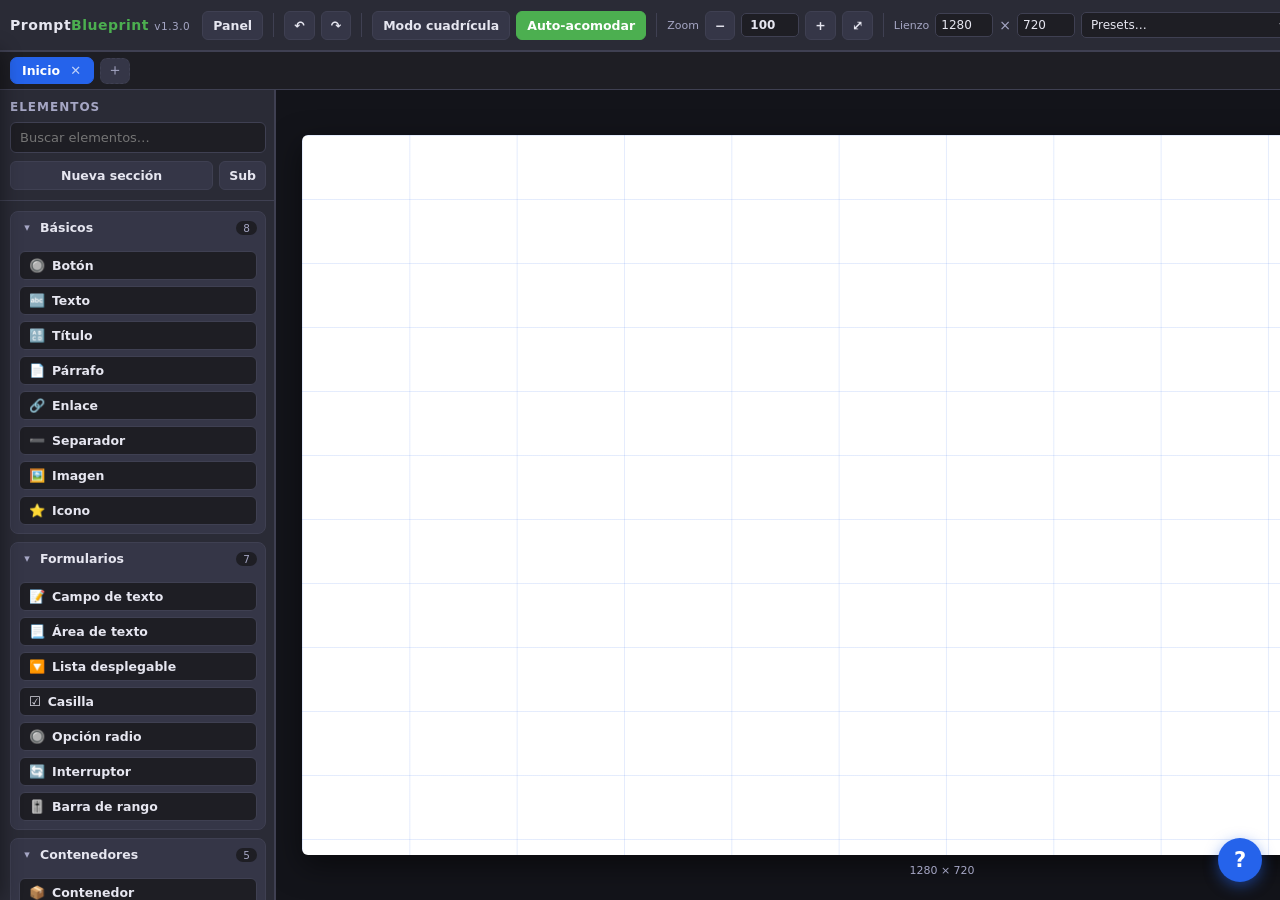
==== commit 470eccd4: "feat: PromptBlueprint v1.3.0 - deshacer/rehacer, presets propios, color de cuadricula, nombres unico" ====
--- a/PromptBlueprint.html
+++ b/PromptBlueprint.html
@@ -3,283 +3,60 @@
 <head>
     <meta charset="UTF-8">
     <meta name="viewport" content="width=device-width, initial-scale=1.0">
-    <title>PromptBlueprint v1.0.0</title>
-    <style>
-        :root {
-            --fondo: #1e1e24;
-            --panel: #2a2b36;
-            --panel2: #353647;
-            --borde: #3f4052;
-            --texto: #e6e6f0;
-            --texto-suave: #a5a6c4;
-            --acento: #2563eb;
-            --acento2: #4caf50;
-            --peligro: #e5484d;
-        }
-        * { box-sizing: border-box; margin: 0; padding: 0; font-family: 'Segoe UI', system-ui, sans-serif; }
-        html, body { height: 100%; }
-        body { display: flex; flex-direction: column; background: var(--fondo); color: var(--texto); overflow: hidden; }
-
-        /* ===== Barra superior ===== */
-        #barra {
-            height: 52px; flex-shrink: 0; background: var(--panel);
-            border-bottom: 2px solid var(--borde); display: flex; align-items: center; gap: 8px; padding: 0 12px; flex-wrap: wrap;
-        }
-        #barra .titulo { font-weight: 800; font-size: 15px; letter-spacing: .5px; margin-right: 8px; white-space: nowrap; }
-        #barra .titulo span { color: var(--acento2); }
-        .btn {
-            background: var(--panel2); color: var(--texto); border: 1px solid var(--borde); padding: 6px 12px;
-            border-radius: 6px; font-weight: 600; cursor: pointer; font-size: 12.5px; transition: background .15s; white-space: nowrap;
-        }
-        .btn:hover { background: #4a4b60; }
-        .btn.activo { background: var(--acento); border-color: var(--acento); color: #fff; }
-        .btn.verde { background: var(--acento2); border-color: var(--acento2); color: #fff; }
-        .btn.verde:hover { background: #45a049; }
-        .btn.ico { padding: 6px 9px; }
-        #barra .sep { width: 1px; height: 26px; background: var(--borde); margin: 0 4px; }
-        #barra label { font-size: 11.5px; color: var(--texto-suave); display: flex; align-items: center; gap: 4px; }
-        #barra input[type=number] {
-            width: 62px; background: var(--fondo); color: var(--texto); border: 1px solid var(--borde);
-            border-radius: 5px; padding: 4px 6px; font-size: 12px;
-        }
-        #barra input[type=color] { width: 34px; height: 28px; border: 1px solid var(--borde); border-radius: 5px; background: none; cursor: pointer; padding: 0; }
-        #barra select {
-            background: var(--fondo); color: var(--texto); border: 1px solid var(--borde); border-radius: 5px; padding: 4px 6px; font-size: 12px;
-        }
-
-        /* ===== Cuerpo ===== */
-        #cuerpo { flex: 1; display: flex; min-height: 0; }
-
-        /* ===== Panel izquierdo (paleta) ===== */
-        #panel {
-            width: 270px; flex-shrink: 0; background: var(--panel); border-right: 2px solid var(--borde);
-            display: flex; flex-direction: column; transition: width .25s ease, min-width .25s ease; overflow: hidden; min-width: 0;
-        }
-        #panel.oculto { width: 0; border-right: none; }
-        #panel .panel-interior { width: 270px; display: flex; flex-direction: column; height: 100%; min-width: 270px; }
-        #panel-cabecera { padding: 12px 12px 8px; display: flex; flex-direction: column; gap: 8px; border-bottom: 1px solid var(--borde); }
-        #panel-cabecera h3 { font-size: 13px; color: var(--texto-suave); letter-spacing: 1px; text-transform: uppercase; }
-        #panel-cabecera .fila { display: flex; gap: 6px; }
-        #buscar {
-            flex: 1; background: var(--fondo); color: var(--texto); border: 1px solid var(--borde);
-            border-radius: 6px; padding: 7px 10px; font-size: 13px; outline: none;
-        }
-        #buscar:focus { border-color: var(--acento); }
-        #arbol { flex: 1; overflow-y: auto; padding: 10px; display: flex; flex-direction: column; gap: 8px; }
-        .seccion { background: var(--panel2); border: 1px solid var(--borde); border-radius: 8px; overflow: hidden; }
-        .seccion-cabecera {
-            display: flex; align-items: center; gap: 6px; padding: 8px 10px; cursor: pointer; user-select: none;
-        }
-        .seccion-cabecera:hover { background: #3d3e50; }
-        .seccion-cabecera .flecha { width: 14px; color: var(--texto-suave); font-size: 11px; transition: transform .15s; }
-        .seccion-cerrada .flecha { transform: rotate(-90deg); }
-        .seccion-cabecera .nombre { flex: 1; font-weight: 700; font-size: 13px; }
-        .seccion-cabecera .contador { font-size: 11px; color: var(--texto-suave); background: var(--fondo); border-radius: 10px; padding: 1px 7px; }
-        .seccion-acciones { display: none; gap: 3px; }
-        .seccion-cabecera:hover .seccion-acciones { display: flex; }
-        .seccion-acciones .mini {
-            background: none; border: none; color: var(--texto-suave); cursor: pointer; font-size: 13px; width: 22px; height: 22px; border-radius: 4px;
-        }
-        .seccion-acciones .mini:hover { background: var(--acento); color: #fff; }
-        .seccion-acciones .mini.del:hover { background: var(--peligro); }
-        .seccion-cuerpo { padding: 8px; display: flex; flex-direction: column; gap: 6px; }
-        .seccion-cerrada .seccion-cuerpo { display: none; }
-        .elemento-chip {
-            background: var(--fondo); border: 1px solid var(--borde); border-radius: 6px; padding: 7px 10px;
-            cursor: grab; font-size: 12.5px; font-weight: 600; display: flex; align-items: center; gap: 7px; user-select: none;
-            transition: background .15s, border-color .15s;
-        }
-        .elemento-chip:hover { background: #3d3e50; border-color: var(--acento); }
-        .elemento-chip:active { cursor: grabbing; }
-        .elemento-chip .emoji { font-size: 14px; }
-        .elemento-chip .etq { flex: 1; }
-        .subsecciones { display: flex; flex-direction: column; gap: 6px; }
-        .resultado-vacio { color: var(--texto-suave); font-size: 12.5px; text-align: center; padding: 20px 10px; }
-
-        /* ===== Zona de lienzo ===== */
-        #contenedor-lienzo { flex: 1; overflow: auto; display: flex; background: #13141a; padding: 30px; position: relative; min-width: 0; }
-        #lienzo {
-            background: #ffffff; border-radius: 6px; position: relative; box-shadow: 0 10px 30px rgba(0,0,0,.5);
-            margin: auto; flex-shrink: 0; transition: width .1s, height .1s;
-        }
-        #lienzo.modo-cuadricula { display: grid; align-content: start; }
-        #lienzo.cuadricula {
-            background-image:
-                linear-gradient(to right, rgba(37,99,235,.06) 1px, transparent 1px),
-                linear-gradient(to bottom, rgba(37,99,235,.06) 1px, transparent 1px);
-        }
-        #mango-lienzo {
-            position: absolute; right: -10px; bottom: -10px; width: 20px; height: 20px; cursor: nwse-resize; z-index: 30;
-            background: var(--acento); border-radius: 3px 3px 6px 3px; border: 2px solid #fff; box-shadow: 0 2px 6px rgba(0,0,0,.3);
-        }
-        .mango-label {
-            position: absolute; left: 50%; bottom: -24px; transform: translateX(-50%); font-size: 11px; color: var(--texto-suave); white-space: nowrap;
-        }
-
-        /* ===== Elementos dentro del lienzo ===== */
-        .elemento-web {
-            position: relative; display: flex; align-items: center; justify-content: center; padding: 6px;
-            font-size: 14px; color: #111; background: #f0f0f0; min-width: 24px; min-height: 20px; cursor: move;
-            overflow: visible; line-height: 1.3;
-        }
-        .elemento-web.cuadricula { position: relative; }
-        .elemento-web.es-contenedor { padding: 8px; }
-        .elemento-web .el-texto { pointer-events: none; user-select: none; width: 100%; word-break: break-word; }
-        .elemento-web .pista {
-            color: #b0b0b0; font-size: 11px; font-style: italic; opacity: .8; pointer-events: none; user-select: none;
-        }
-        .elemento-web .hijo { flex: none; }
-        .elemento-web.seleccionado { outline: 2px solid var(--acento); outline-offset: 1px; z-index: 10; }
-        .handle {
-            position: absolute; width: 10px; height: 10px; background: #fff; border: 2px solid var(--acento);
-            z-index: 50; border-radius: 2px;
-        }
-        .handle.n  { top: -6px; left: 50%; transform: translateX(-50%); cursor: ns-resize; }
-        .handle.s  { bottom: -6px; left: 50%; transform: translateX(-50%); cursor: ns-resize; }
-        .handle.e  { right: -6px; top: 50%; transform: translateY(-50%); cursor: ew-resize; }
-        .handle.w  { left: -6px; top: 50%; transform: translateY(-50%); cursor: ew-resize; }
-        .handle.ne { top: -6px; right: -6px; cursor: nesw-resize; }
-        .handle.nw { top: -6px; left: -6px; cursor: nwse-resize; }
-        .handle.se { bottom: -6px; right: -6px; cursor: nwse-resize; }
-        .handle.sw { bottom: -6px; left: -6px; cursor: nesw-resize; }
-
-        /* Animaciones */
-        @keyframes animFade { from { opacity: 0; } to { opacity: 1; } }
-        .anim-fade { animation: animFade 1.2s ease both; }
-        @keyframes animPulse {
-            0%, 100% { box-shadow: 0 0 0 0 rgba(37,99,235,.45); }
-            70% { box-shadow: 0 0 0 14px rgba(37,99,235,0); }
-        }
-        .anim-pulse { animation: animPulse 1.6s infinite; }
-        @keyframes animSpin { to { transform: rotate(360deg); } }
-        .anim-spin .el-texto { animation: animSpin 1.2s linear infinite; }
-        @keyframes animBounce {
-            0%, 100% { transform: translateY(0); }
-            50% { transform: translateY(-14px); }
-        }
-        .anim-bounce { animation: animBounce 1s ease-in-out infinite; }
-        @keyframes animSlide { from { transform: translateX(-46px); opacity: 0; } to { transform: none; opacity: 1; } }
-        .anim-slide { animation: animSlide .6s ease both; }
-        @keyframes animBrillo { from { background-position: -400px 0; } to { background-position: 400px 0; } }
-        .anim-carga { background: linear-gradient(90deg, #e6e6e6 25%, #f8f8f8 37%, #e6e6e6 63%); background-size: 400px 100%; animation: animBrillo 1.4s infinite; }
-
-        /* ===== Panel de edición (clic derecho) ===== */
-        #panel-editor {
-            position: absolute; left: 0; top: 0; bottom: 0; width: 300px; background: var(--panel);
-            border-right: 2px solid var(--acento); z-index: 60; transform: translateX(-102%); transition: transform .22s ease;
-            display: flex; flex-direction: column; box-shadow: 6px 0 20px rgba(0,0,0,.4);
-        }
-        #panel-editor.abierto { transform: translateX(0); }
-        #editor-cabecera {
-            padding: 12px; border-bottom: 1px solid var(--borde); display: flex; align-items: center; gap: 8px; background: var(--panel2);
-        }
-        #editor-cabecera h4 { flex: 1; font-size: 13px; }
-        #editor-cabecera .etiqueta-tipo { font-size: 10.5px; color: var(--texto-suave); background: var(--fondo); padding: 2px 8px; border-radius: 10px; }
-        #editor-cuerpo { flex: 1; overflow-y: auto; padding: 12px; display: flex; flex-direction: column; gap: 12px; }
-        #editor-cuerpo .grupo { display: flex; flex-direction: column; gap: 6px; }
-        #editor-cuerpo .grupo label { font-size: 11px; color: var(--texto-suave); text-transform: uppercase; letter-spacing: .5px; }
-        #editor-cuerpo .grupo .fila { display: flex; align-items: center; gap: 8px; }
-        #editor-cuerpo input[type=text], #editor-cuerpo textarea, #editor-cuerpo select, #editor-cuerpo input[type=number] {
-            background: var(--fondo); color: var(--texto); border: 1px solid var(--borde); border-radius: 6px; padding: 7px 9px; font-size: 12.5px; width: 100%; outline: none;
-        }
-        #editor-cuerpo input[type=text]:focus, #editor-cuerpo textarea:focus, #editor-cuerpo select:focus { border-color: var(--acento); }
-        #editor-cuerpo textarea { resize: vertical; min-height: 52px; }
-        #editor-cuerpo input[type=color] { width: 44px; height: 32px; border: 1px solid var(--borde); border-radius: 6px; background: none; cursor: pointer; padding: 2px; }
-        #editor-cuerpo input[type=range] { flex: 1; accent-color: var(--acento); }
-        #editor-cuerpo .valor { width: 42px; text-align: right; font-size: 12px; color: var(--texto-suave); }
-        #editor-cuerpo input[type=checkbox] { accent-color: var(--acento); width: 16px; height: 16px; }
-        #editor-cuerpo .fila-cb { display: flex; align-items: center; gap: 8px; }
-        #editor-acciones { display: flex; gap: 6px; flex-wrap: wrap; padding: 12px; border-top: 1px solid var(--borde); background: var(--panel2); }
-        #editor-acciones .btn { flex: 1; min-width: 60px; text-align: center; }
-        .cerrar-editor { background: none; border: none; color: var(--texto-suave); cursor: pointer; font-size: 18px; line-height: 1; padding: 2px 6px; border-radius: 4px; }
-        .cerrar-editor:hover { color: #fff; background: var(--peligro); }
-
-        /* ===== Popover añadir elemento ===== */
-        #popover {
-            position: fixed; z-index: 80; background: var(--panel); border: 1px solid var(--borde); border-radius: 8px;
-            box-shadow: 0 10px 30px rgba(0,0,0,.5); max-height: 320px; overflow-y: auto; padding: 8px; display: none; width: 240px;
-        }
-        #popover.abierto { display: block; }
-        #popover .cat { font-size: 10.5px; color: var(--texto-suave); text-transform: uppercase; letter-spacing: .5px; margin: 8px 4px 4px; }
-        #popover .opcion { display: flex; align-items: center; gap: 8px; padding: 6px 8px; border-radius: 6px; cursor: pointer; font-size: 12.5px; }
-        #popover .opcion:hover { background: var(--acento); color: #fff; }
-
-        /* ===== Botón y panel FAQ ===== */
-        #boton-faq {
-            position: fixed; right: 20px; bottom: 20px; width: 46px; height: 46px; border-radius: 50%;
-            background: var(--acento); color: #fff; border: none; font-size: 22px; font-weight: 800; cursor: pointer; z-index: 70;
-            box-shadow: 0 4px 14px rgba(37,99,235,.5); transition: transform .15s;
-        }
-        #boton-faq:hover { transform: scale(1.08); }
-        #panel-faq {
-            position: fixed; right: 20px; bottom: 76px; width: 330px; max-height: 420px; background: var(--panel);
-            border: 1px solid var(--borde); border-radius: 12px; box-shadow: 0 12px 34px rgba(0,0,0,.55); z-index: 70;
-            display: none; flex-direction: column; overflow: hidden;
-        }
-        #panel-faq.abierto { display: flex; }
-        #faq-cabecera { padding: 12px 14px; background: var(--panel2); border-bottom: 1px solid var(--borde); display: flex; align-items: center; gap: 8px; }
-        #faq-cabecera h4 { flex: 1; font-size: 14px; }
-        #faq-cuerpo { overflow-y: auto; padding: 8px; display: flex; flex-direction: column; gap: 4px; }
-        .faq-item { border: 1px solid var(--borde); border-radius: 8px; overflow: hidden; }
-        .faq-pregunta { padding: 9px 12px; cursor: pointer; font-size: 12.5px; font-weight: 600; display: flex; gap: 8px; align-items: center; }
-        .faq-pregunta:hover { background: var(--panel2); }
-        .faq-pregunta .num { color: var(--acento); font-weight: 800; }
-        .faq-respuesta { display: none; padding: 4px 12px 11px; font-size: 12px; color: var(--texto-suave); line-height: 1.5; border-top: 1px dashed var(--borde); margin-top: 4px; padding-top: 8px; }
-        .faq-item.abierto .faq-respuesta { display: block; }
-
-        /* ===== Modal exportar ===== */
-        #modal-exportar {
-            position: fixed; inset: 0; background: rgba(0,0,0,.6); z-index: 90; display: none; align-items: center; justify-content: center; padding: 30px;
-        }
-        #modal-exportar.abierto { display: flex; }
-        #modal-caja {
-            background: var(--panel); border: 1px solid var(--borde); border-radius: 12px; width: 680px; max-width: 100%; max-height: 90vh;
-            display: flex; flex-direction: column; box-shadow: 0 20px 50px rgba(0,0,0,.6);
-        }
-        #modal-cabecera { padding: 14px 16px; border-bottom: 1px solid var(--borde); display: flex; align-items: center; gap: 10px; background: var(--panel2); }
-        #modal-cabecera h3 { flex: 1; font-size: 14px; }
-        #modal-cuerpo { padding: 14px; overflow: auto; }
-        #json-salida {
-            width: 100%; min-height: 340px; background: #0e0f14; color: #00e5a0; border: 1px solid var(--borde);
-            border-radius: 8px; padding: 12px; font-family: Consolas, monospace; font-size: 12px; resize: vertical; white-space: pre;
-        }
-        #modal-acciones { padding: 12px 14px; border-top: 1px solid var(--borde); display: flex; gap: 8px; justify-content: flex-end; background: var(--panel2); }
-
-        ::-webkit-scrollbar { width: 9px; height: 9px; }
-        ::-webkit-scrollbar-thumb { background: #4a4b60; border-radius: 6px; }
-        ::-webkit-scrollbar-track { background: transparent; }
-    </style>
+    <title>PromptBlueprint v1.3.0</title>
+    <link rel="icon" href="logo.ico">
+    <link rel="stylesheet" href="css/app.css">
 </head>
 <body>
 
     <!-- ===== BARRA SUPERIOR ===== -->
     <div id="barra">
-        <div class="titulo">Prompt<span>Blueprint</span> <span style="color:#a5a6c4;font-size:11px;">v1.0.0</span></div>
+        <div class="titulo">Prompt<span>Blueprint</span> <span class="ver">v1.3.0</span></div>
 
-        <button class="btn" id="btn-panel" onclick="togglePanel()" title="Mostrar / ocultar la paleta de elementos">◧ Panel</button>
+        <button class="btn" id="btn-panel" onclick="togglePanel()" data-i18n="panel"></button>
 
         <div class="sep"></div>
-        <button class="btn" id="btn-modo" onclick="toggleModo()" title="Alternar entre cuadrícula y modo libre"></button>
-        <button class="btn verde" onclick="autoAcomodar()" title="Acomodar todos los elementos automáticamente en cuadrículas">▦ Auto-acomodar</button>
+        <button class="btn ico" onclick="deshacer()" title="Deshacer">↶</button>
+        <button class="btn ico" onclick="rehacer()" title="Rehacer">↷</button>
 
         <div class="sep"></div>
-        <label>Tamaño lienzo</label>
-        <input type="number" id="ent-ancho" value="1280" min="200" max="4000" onchange="aplicarTamanoLienzo()" title="Ancho del lienzo">
-        <span style="color:#a5a6c4;">×</span>
-        <input type="number" id="ent-alto" value="720" min="150" max="3000" onchange="aplicarTamanoLienzo()" title="Alto del lienzo">
-        <select id="sel-preset" onchange="aplicarPreset()" title="Tamaños predefinidos">
-            <option value="">Presets…</option>
-            <option value="1280,720">Escritorio (1280×720)</option>
-            <option value="1440,900">Escritorio grande (1440×900)</option>
-            <option value="768,1024">Tablet (768×1024)</option>
-            <option value="390,844">Móvil (390×844)</option>
-            <option value="375,667">Móvil pequeño (375×667)</option>
-        </select>
-        <label>Fondo</label>
-        <input type="color" id="ent-fondo" value="#ffffff" onchange="aplicarFondo()" title="Color de fondo del lienzo">
+        <button class="btn" id="btn-modo" onclick="toggleModo()"></button>
+        <button class="btn verde" onclick="autoAcomodar()" data-i18n="autoAcomodar"></button>
 
         <div class="sep"></div>
-        <button class="btn verde" onclick="exportar()" title="Exportar el diseño como JSON para tu IA">⇩ Exportar JSON</button>
+        <label data-i18n="zoomTxt"></label>
+        <button class="btn ico" onclick="zoomPorcentaje(-0.1)" title="-">−</button>
+        <input type="number" id="zoom-porc" value="100" min="25" max="300" step="5" onchange="zoomManual()" title="%">
+        <button class="btn ico" onclick="zoomPorcentaje(0.1)" title="+">+</button>
+        <button class="btn ico" onclick="zoomAjustar()" title="Fit">⤢</button>
+
+        <div class="sep"></div>
+        <label data-i18n="lienzoTxt"></label>
+        <input type="number" id="ent-ancho" value="1280" min="200" max="4000" onchange="aplicarTamanoLienzo()" title="Width">
+        <span style="color:var(--texto-suave);">×</span>
+        <input type="number" id="ent-alto" value="720" min="150" max="3000" onchange="aplicarTamanoLienzo()" title="Height">
+        <select id="sel-preset" onchange="aplicarPreset()">
+            <option value="" data-i18n="presets"></option>
+            <option value="1280,720" data-i18n="presetEscritorio"></option>
+            <option value="1440,900" data-i18n="presetEscritorioGrande"></option>
+            <option value="768,1024" data-i18n="presetTablet"></option>
+            <option value="390,844" data-i18n="presetMovil"></option>
+            <option value="375,667" data-i18n="presetMovilPequeno"></option>
+        </select>
+        <label data-i18n="fondo"></label>
+        <input type="color" id="ent-fondo" value="#ffffff" onchange="cambiarFondo()">
+
+        <div class="sep"></div>
+        <button class="btn verde" onclick="exportar()" data-i18n="exportarJSON"></button>
+        <button class="btn" onclick="guardarProyecto()" data-i18n="guardarProyecto"></button>
+        <button class="btn" onclick="document.getElementById('ent-cargar').click()" data-i18n="cargarProyecto"></button>
+        <button class="btn" onclick="limpiarLienzo()" data-i18n="limpiarLienzo"></button>
+        <button class="btn" onclick="abrirAjustes()" data-i18n="ajustes"></button>
+    </div>
+
+    <!-- ===== BARRA DE PESTAÑAS (secciones) ===== -->
+    <div id="barra-pestanas">
+        <button id="btn-nueva-pestania" onclick="nuevaPestania()" title="+">＋</button>
     </div>
 
     <!-- ===== CUERPO ===== -->
@@ -289,11 +66,11 @@
         <div id="panel">
             <div class="panel-interior">
                 <div id="panel-cabecera">
-                    <h3>Elementos</h3>
-                    <input type="text" id="buscar" placeholder="🔍 Buscar elementos…" oninput="renderPaleta()">
+                    <h3 data-i18n="elementos"></h3>
+                    <input type="text" id="buscar" placeholder="" oninput="renderPaleta()">
                     <div class="fila">
-                        <button class="btn" style="flex:1;" onclick="nuevaSeccion()">＋ Nueva sección</button>
-                        <button class="btn ico" onclick="nuevaSeccion(null, true)" title="Añadir una subsección">⇩ Sub</button>
+                        <button class="btn" style="flex:1;" onclick="nuevaSeccion(false)" data-i18n="nuevaSeccion"></button>
+                        <button class="btn ico" onclick="nuevaSeccion(true)" data-i18n="subSeccion"></button>
                     </div>
                 </div>
                 <div id="arbol"></div>
@@ -302,53 +79,97 @@
 
         <!-- Zona de lienzo -->
         <div id="contenedor-lienzo">
-            <div id="lienzo">
-                <div id="mango-lienzo" title="Arrastra para redimensionar el lienzo"></div>
-                <div class="mango-label" id="label-mango"></div>
-            </div>
-
-            <!-- Panel de edición (clic derecho) -->
-            <div id="panel-editor">
-                <div id="editor-cabecera">
-                    <h4>Propiedades</h4>
-                    <span class="etiqueta-tipo" id="etiqueta-tipo"></span>
-                    <button class="cerrar-editor" onclick="cerrarEditor()" title="Cerrar">✕</button>
-                </div>
-                <div id="editor-cuerpo"></div>
-                <div id="editor-acciones">
-                    <button class="btn" onclick="accionEditor('subir')" title="Intercambiar arriba">▲ Subir</button>
-                    <button class="btn" onclick="accionEditor('bajar')" title="Intercambiar abajo">▼ Bajar</button>
-                    <button class="btn" onclick="accionEditor('desanidar')" title="Sacar de la sección contenedora">↩ Desanidar</button>
-                    <button class="btn" onclick="accionEditor('duplicar')" title="Duplicar elemento">⧉ Duplicar</button>
-                    <button class="btn" style="background:var(--peligro);border-color:var(--peligro);" onclick="accionEditor('eliminar')" title="Eliminar elemento">✕ Eliminar</button>
+            <div id="zoom-wrap">
+                <div id="lienzo">
+                    <div id="mango-lienzo" title="Resize"></div>
+                    <div class="mango-label" id="label-mango"></div>
                 </div>
             </div>
         </div>
     </div>
 
+    <!-- Panel de edición (izquierda de la pantalla) -->
+    <div id="panel-editor">
+        <div id="editor-cabecera">
+            <div class="ventana-controles">
+                <button class="vc cerrar" onclick="cerrarEditor()" title="Cerrar">✕</button>
+            </div>
+            <h4 data-i18n="propiedades"></h4>
+            <span class="etiqueta-tipo" id="etiqueta-tipo"></span>
+        </div>
+        <div id="editor-cuerpo"></div>
+        <div id="editor-acciones">
+            <button class="btn" onclick="accionEditor('subir')"></button>
+            <button class="btn" onclick="accionEditor('bajar')"></button>
+            <button class="btn" onclick="accionEditor('desanidar')"></button>
+            <button class="btn" onclick="accionEditor('duplicar')"></button>
+            <button class="btn" style="background:var(--peligro);border-color:var(--peligro);" onclick="accionEditor('eliminar')"></button>
+        </div>
+    </div>
+
     <!-- Botón y panel FAQ -->
-    <button id="boton-faq" onclick="toggleFaq()" title="Preguntas y respuestas">?</button>
+    <button id="boton-faq" onclick="toggleFaq()">?</button>
     <div id="panel-faq">
         <div id="faq-cabecera">
-            <h4>Ayuda de PromptBlueprint</h4>
-            <button class="cerrar-editor" onclick="toggleFaq()">✕</button>
+            <div class="ventana-controles">
+                <button class="vc cerrar" onclick="toggleFaq()" title="Cerrar">✕</button>
+            </div>
+            <h4 data-i18n="faqTitulo"></h4>
         </div>
         <div id="faq-cuerpo"></div>
     </div>
 
     <!-- Modal exportar -->
-    <div id="modal-exportar">
-        <div id="modal-caja">
+    <div class="modal-fondo" id="modal-exportar">
+        <div class="modal-caja">
             <div id="modal-cabecera">
-                <h3>JSON para tu IA</h3>
-                <button class="cerrar-editor" onclick="cerrarModal()">✕</button>
+                <h3 data-i18n="exportarTitulo"></h3>
+                <div class="ventana-controles">
+                    <button class="vc cerrar" onclick="cerrarModal()" title="Cerrar">✕</button>
+                </div>
             </div>
             <div id="modal-cuerpo">
                 <textarea id="json-salida" readonly spellcheck="false"></textarea>
             </div>
             <div id="modal-acciones">
-                <button class="btn" onclick="copiarJson()">📋 Copiar</button>
-                <button class="btn verde" onclick="descargarJson()">💾 Descargar .json</button>
+                <button class="btn" onclick="copiarJson()" data-i18n="copiar"></button>
+                <button class="btn verde" onclick="descargarJson()" data-i18n="descargar"></button>
+            </div>
+        </div>
+    </div>
+
+    <!-- Modal ajustes -->
+    <div class="modal-fondo" id="modal-ajustes">
+        <div class="modal-caja">
+            <div id="modal-cabecera">
+                <h3 data-i18n="ajustesTitulo"></h3>
+                <div class="ventana-controles">
+                    <button class="vc cerrar" onclick="cerrarAjustes()" title="Cerrar">✕</button>
+                </div>
+            </div>
+            <div id="ajustes-cuerpo">
+                <div id="ajustes-nav"></div>
+                <div id="ajustes-panel"></div>
+            </div>
+        </div>
+    </div>
+
+    <!-- Diálogo de confirmación/entrada propio -->
+    <div class="modal-fondo" id="modal-dialogo">
+        <div class="modal-caja dialogo-caja">
+            <div id="modal-cabecera">
+                <h3 id="dialogo-titulo" data-i18n="ajustesTitulo"></h3>
+                <div class="ventana-controles">
+                    <button class="vc cerrar" onclick="cerrarDialogo()" title="Cerrar">✕</button>
+                </div>
+            </div>
+            <div id="dialogo-cuerpo">
+                <div id="dialogo-mensaje"></div>
+                <input type="text" id="dialogo-input" style="display:none">
+            </div>
+            <div id="modal-acciones">
+                <button class="btn" id="dialogo-cancelar" onclick="cancelarDialogo()" data-i18n="dCancelar"></button>
+                <button class="btn verde" id="dialogo-aceptar" onclick="aceptarDialogo()" data-i18n="dAceptar"></button>
             </div>
         </div>
     </div>
@@ -356,1147 +177,14 @@
     <!-- Popover para añadir elementos a una sección -->
     <div id="popover"></div>
 
-    <script>
-    /* ============================================================
-       PROMPTBLUEPRINT v1.0.0
-       ============================================================ */
-    const COLUMNAS = 12;
-    const GAP = 8;
-    const ALTO_FILA = 56;
+    <!-- Toast -->
+    <div id="toast"></div>
 
-    /* ---------- Registro de tipos de elementos ---------- */
-    const TIPOS = {
-        boton:        { label:'Botón',        cat:'Básicos', w:120, h:40,  span:3, bg:'#2563eb', color:'#ffffff', radio:8,  texto:'Botón',    emoji:'🔘' },
-        texto:        { label:'Texto',        cat:'Básicos', w:170, h:26,  span:4, bg:'transparent', color:'#111111', radio:0, texto:'Texto de ejemplo', emoji:'🔤' },
-        titulo:       { label:'Título',       cat:'Básicos', w:280, h:44,  span:6, bg:'transparent', color:'#111111', radio:0, fontSize:28, negrita:true, texto:'Título de la página', emoji:'🔠' },
-        parrafo:      { label:'Párrafo',      cat:'Básicos', w:280, h:64,  span:6, bg:'transparent', color:'#333333', radio:0, fontSize:14, texto:'Este es un párrafo de ejemplo que describe el contenido de la sección.', emoji:'📄' },
-        enlace:       { label:'Enlace',       cat:'Básicos', w:100, h:26,  span:3, bg:'transparent', color:'#2563eb', radio:0, texto:'Enlace →', emoji:'🔗' },
-        separador:    { label:'Separador',    cat:'Básicos', w:220, h:6,   span:6, bg:'transparent', color:'#cccccc', radio:0, borde:0, texto:'', emoji:'➖' },
-        imagen:       { label:'Imagen',       cat:'Básicos', w:160, h:120, span:4, bg:'linear-gradient(135deg,#c7d2fe,#93c5fd)', color:'#475569', radio:8, texto:'Imagen', emoji:'🖼️' },
-        icono:        { label:'Icono',        cat:'Básicos', w:44,  h:44,  span:2, bg:'transparent', color:'#2563eb', radio:0, fontSize:26, texto:'⭐', emoji:'⭐' },
+    <!-- Cargar proyecto -->
+    <input type="file" id="ent-cargar" accept=".json,application/json" style="display:none" onchange="cargarProyecto(event)">
 
-        input:        { label:'Campo de texto', cat:'Formularios', w:220, h:38, span:5, bg:'#ffffff', color:'#666666', radio:6, borde:1, bordeColor:'#cccccc', texto:'Escribe aquí…', emoji:'📝' },
-        textarea:     { label:'Área de texto',  cat:'Formularios', w:240, h:92, span:6, bg:'#ffffff', color:'#666666', radio:6, borde:1, bordeColor:'#cccccc', texto:'Escribe un texto más largo…', emoji:'📃' },
-        select:       { label:'Lista desplegable', cat:'Formularios', w:200, h:38, span:5, bg:'#ffffff', color:'#333333', radio:6, borde:1, bordeColor:'#cccccc', texto:'Selecciona una opción ▾', emoji:'🔽' },
-        checkbox:     { label:'Casilla',       cat:'Formularios', w:140, h:26, span:4, bg:'transparent', color:'#333333', radio:0, texto:'☑ Opción 1', emoji:'☑️' },
-        radio:        { label:'Opción radio',  cat:'Formularios', w:140, h:26, span:4, bg:'transparent', color:'#333333', radio:0, texto:'◉ Opción A', emoji:'🔘' },
-        switch:       { label:'Interruptor',   cat:'Formularios', w:150, h:30, span:4, bg:'#ffffff', color:'#333333', radio:0, borde:1, bordeColor:'#cccccc', texto:'●── Activo', emoji:'🔄' },
-        rango:        { label:'Barra de rango', cat:'Formularios', w:200, h:22, span:5, bg:'transparent', color:'#2563eb', radio:0, texto:'──────●────', emoji:'🎚️' },
-
-        contenedor:   { label:'Contenedor',   cat:'Contenedores', w:260, h:150, span:6, bg:'#f8f9fa', color:'#888888', radio:8, borde:1, bordeColor:'#dee2e6', texto:'', hijos:true, emoji:'📦' },
-        tarjeta:      { label:'Tarjeta',      cat:'Contenedores', w:220, h:150, span:5, bg:'#ffffff', color:'#888888', radio:12, borde:1, bordeColor:'#e6e6e6', sombra:'soft', texto:'', hijos:true, emoji:'🃏' },
-        seccion:      { label:'Sección',      cat:'Contenedores', w:420, h:200, span:12, bg:'#f1f3f5', color:'#888888', radio:8, texto:'', hijos:true, emoji:'🧱' },
-        fila:         { label:'Fila',         cat:'Contenedores', w:420, h:100, span:12, bg:'transparent', color:'#888888', radio:0, texto:'', hijos:true, emoji:'➡️' },
-        columna:      { label:'Columna',      cat:'Contenedores', w:170, h:200, span:4, bg:'transparent', color:'#888888', radio:0, borde:1, bordeColor:'#dee2e6', texto:'', hijos:true, emoji:'⬇️' },
-
-        menuNav:      { label:'Menú de navegación', cat:'Navegación', w:520, h:52, span:12, bg:'#1f2937', color:'#ffffff', radio:6, texto:'', hijos:true, emoji:'🧭' },
-        itemMenu:     { label:'Elemento de menú',   cat:'Navegación', w:96, h:32, span:2, bg:'#374151', color:'#ffffff', radio:4, texto:'Menú', emoji:'🔖' },
-        tabs:         { label:'Pestañas',     cat:'Navegación', w:340, h:42, span:8, bg:'#ffffff', color:'#333333', radio:6, borde:1, bordeColor:'#dee2e6', texto:'| Pestaña 1 | Pestaña 2 | Pestaña 3 |', emoji:'📑' },
-        breadcrumb:   { label:'Migas de pan', cat:'Navegación', w:280, h:30, span:7, bg:'transparent', color:'#2563eb', radio:0, texto:'Inicio › Sección › Página', emoji:'🍞' },
-        paginacion:   { label:'Paginación',   cat:'Navegación', w:250, h:38, span:6, bg:'#ffffff', color:'#333333', radio:6, borde:1, bordeColor:'#dee2e6', texto:'‹ 1 2 3 4 ›', emoji:'🔢' },
-
-        video:        { label:'Video',        cat:'Medios', w:320, h:180, span:8, bg:'#0f172a', color:'#ffffff', radio:8, fontSize:40, texto:'▶', emoji:'🎬' },
-        audio:        { label:'Audio',        cat:'Medios', w:280, h:46, span:7, bg:'#334155', color:'#ffffff', radio:6, texto:'▶ ▶ ▶  ⏺  ▮▮', emoji:'🎵' },
-        sliderImg:    { label:'Carrusel',     cat:'Medios', w:420, h:200, span:10, bg:'linear-gradient(90deg,#a5b4fc,#67e8f9,#fbcfe8)', color:'#ffffff', radio:8, texto:'● ○ ○   ◀  ▶', emoji:'🎠' },
-        barraProgreso:{ label:'Barra de progreso', cat:'Medios', w:220, h:18, span:6, bg:'#ffffff', color:'#2563eb', radio:9, borde:1, bordeColor:'#dee2e6', texto:'████████░░ 80%', emoji:'📊' },
-
-        tabla:        { label:'Tabla',        cat:'Datos', w:340, h:130, span:8, bg:'#ffffff', color:'#333333', radio:6, borde:1, bordeColor:'#dee2e6', fontSize:12, texto:'Col 1 | Col 2 | Col 3\n────+─────+────\nA1    | B1    | C1\nA2    | B2    | C2', emoji:'📋' },
-        lista:        { label:'Lista',        cat:'Datos', w:240, h:120, span:6, bg:'#ffffff', color:'#333333', radio:6, borde:1, bordeColor:'#dee2e6', texto:'• Primer elemento\n• Segundo elemento\n• Tercer elemento', emoji:'📃' },
-        badge:        { label:'Insignia',     cat:'Datos', w:90, h:30, span:3, bg:'#dcfce7', color:'#166534', radio:14, texto:'¡Nuevo!', emoji:'🏷️' },
-        alerta:       { label:'Alerta',       cat:'Datos', w:320, h:54, span:8, bg:'#fef3c7', color:'#92400e', radio:8, borde:1, bordeColor:'#f59e0b', texto:'⚠️ Atención: revisa esta información.', emoji:'⚠️' },
-        tooltip:      { label:'Tooltip',      cat:'Datos', w:130, h:34, span:4, bg:'#1f2937', color:'#ffffff', radio:6, texto:'Info útil 💡', emoji:'💬' },
-        spinner:      { label:'Cargando',     cat:'Datos', w:50, h:50, span:2, bg:'#e2e8f0', color:'#2563eb', radio:50, fontSize:22, texto:'⟳', anim:'spin', emoji:'⏳' },
-
-        textoAnimado: { label:'Texto fade',   cat:'Animaciones', w:240, h:34, span:6, bg:'transparent', color:'#2563eb', radio:0, fontSize:20, negrita:true, texto:'✨ Aparece suavemente', anim:'fade', emoji:'✨' },
-        pulso:        { label:'Botón pulso',  cat:'Animaciones', w:130, h:44, span:4, bg:'#e11d48', color:'#ffffff', radio:8, texto:'Pulsa aquí', anim:'pulse', emoji:'💓' },
-        rebote:       { label:'Caja rebote',  cat:'Animaciones', w:110, h:60, span:4, bg:'#f59e0b', color:'#ffffff', radio:10, texto:'Rebote', anim:'bounce', emoji:'🏀' },
-        deslizar:     { label:'Panel deslizante', cat:'Animaciones', w:280, h:80, span:7, bg:'#10b981', color:'#ffffff', radio:10, texto:'← Se desliza', anim:'slide', emoji:'🎯' },
-        carga:        { label:'Carga animada', cat:'Animaciones', w:200, h:44, span:6, bg:'transparent', color:'#94a3b8', radio:6, texto:'Cargando contenido…', anim:'carga', emoji:'🌊' },
-    };
-
-    const CATEGORIAS = ['Básicos','Formularios','Contenedores','Navegación','Medios','Datos','Animaciones'];
-
-    /* ---------- Paleta (secciones jerárquicas) ---------- */
-    let contadorSeccion = 0;
-    function nuevaSeccionObj(nombre, tipos) {
-        return { id: 'sec_' + (++contadorSeccion), nombre, tipos: tipos || [], subs: [], abierto: true };
-    }
-    let paleta = CATEGORIAS.map(cat => {
-        const tipos = Object.keys(TIPOS).filter(k => TIPOS[k].cat === cat);
-        return nuevaSeccionObj(cat, tipos);
-    });
-
-    /* ---------- Estado del lienzo ---------- */
-    const elementos = new Map();
-    let raices = [];
-    let contadorId = 1;
-    let seleccionId = null;
-    let modo = 'cuadricula';
-    let lienzoAncho = 1280, lienzoAlto = 720, lienzoFondo = '#ffffff';
-
-    /* ============================================================
-       PALETA
-       ============================================================ */
-    function norm(s) {
-        return String(s).toLowerCase().normalize('NFD').replace(/[\u0300-\u036f]/g, '');
-    }
-
-    function renderPaleta() {
-        const arbol = document.getElementById('arbol');
-        const q = norm(document.getElementById('buscar').value.trim());
-        arbol.innerHTML = '';
-        if (q) { renderBusqueda(arbol, q); return; }
-        paleta.forEach(sec => arbol.appendChild(renderSeccion(sec)));
-        if (!paleta.length) arbol.innerHTML = '<div class="resultado-vacio">Crea una sección para empezar.</div>';
-    }
-
-    function renderBusqueda(arbol, q) {
-        const resultados = [];
-        const recorrer = (sec, ruta) => {
-            const rutaActual = ruta ? ruta + ' / ' + sec.nombre : sec.nombre;
-            if (norm(sec.nombre).includes(q)) {
-                sec.tipos.forEach(t => resultados.push({ tipo: t, ruta: rutaActual }));
-            } else {
-                sec.tipos.forEach(t => {
-                    if (norm(TIPOS[t].label).includes(q)) resultados.push({ tipo: t, ruta: rutaActual });
-                });
-            }
-            sec.subs.forEach(s => recorrer(s, rutaActual));
-        };
-        paleta.forEach(s => recorrer(s, ''));
-        if (!resultados.length) { arbol.innerHTML = '<div class="resultado-vacio">Sin resultados para «' + q + '».</div>'; return; }
-        const cont = document.createElement('div');
-        cont.className = 'seccion';
-        const cab = document.createElement('div');
-        cab.className = 'seccion-cabecera';
-        cab.innerHTML = '<span class="flecha">▾</span><span class="nombre">Resultados (' + resultados.length + ')</span>';
-        cont.appendChild(cab);
-        const cuerpo = document.createElement('div');
-        cuerpo.className = 'seccion-cuerpo';
-        resultados.forEach(r => cuerpo.appendChild(chip(r.tipo, r.ruta)));
-        cont.appendChild(cuerpo);
-        arbol.appendChild(cont);
-    }
-
-    function chip(tipo, ruta) {
-        const t = TIPOS[tipo];
-        const c = document.createElement('div');
-        c.className = 'elemento-chip';
-        c.draggable = true;
-        c.innerHTML = '<span class="emoji">' + (t.emoji || '🧩') + '</span><span class="etq">' + t.label + '</span>' +
-                      (ruta ? '<span style="font-size:10px;color:#a5a6c4;">' + ruta + '</span>' : '');
-        c.title = 'Arrastra al lienzo o haz clic para añadirlo';
-        c.addEventListener('dragstart', e => {
-            e.dataTransfer.setData('text/plain', tipo);
-            e.dataTransfer.effectAllowed = 'copy';
-        });
-        c.addEventListener('click', () => colocarTipo(tipo, null, null));
-        return c;
-    }
-
-    function renderSeccion(sec, esSub) {
-        const cont = document.createElement('div');
-        cont.className = 'seccion' + (sec.abierto ? '' : ' seccion-cerrada');
-        const cab = document.createElement('div');
-        cab.className = 'seccion-cabecera';
-        cab.innerHTML =
-            '<span class="flecha">▾</span>' +
-            '<span class="nombre">' + esc(sec.nombre) + '</span>' +
-            '<span class="contador">' + sec.tipos.length + '</span>' +
-            '<span class="seccion-acciones">' +
-                '<button class="mini" title="Añadir elemento" onclick="event.stopPropagation();abrirPopover(this,\'' + sec.id + '\')">＋</button>' +
-                '<button class="mini" title="Añadir subsección" onclick="event.stopPropagation();nuevaSubseccion(\'' + sec.id + '\')">⤵</button>' +
-                '<button class="mini" title="Renombrar" onclick="event.stopPropagation();renombrarSeccion(\'' + sec.id + '\')">✎</button>' +
-                '<button class="mini" title="Subir (intercambiar arriba)" onclick="event.stopPropagation();moverSeccion(\'' + sec.id + '\',-1)">▲</button>' +
-                '<button class="mini" title="Bajar" onclick="event.stopPropagation();moverSeccion(\'' + sec.id + '\',1)">▼</button>' +
-                '<button class="mini del" title="Eliminar sección" onclick="event.stopPropagation();eliminarSeccion(\'' + sec.id + '\')">✕</button>' +
-            '</span>';
-        cab.addEventListener('click', () => { sec.abierto = !sec.abierto; renderPaleta(); });
-        cont.appendChild(cab);
-
-        const cuerpo = document.createElement('div');
-        cuerpo.className = 'seccion-cuerpo';
-        sec.tipos.forEach(t => cuerpo.appendChild(chip(t)));
-        if (sec.subs.length) {
-            const subs = document.createElement('div');
-            subs.className = 'subsecciones';
-            sec.subs.forEach(s => subs.appendChild(renderSeccion(s, true)));
-            cuerpo.appendChild(subs);
-        }
-        if (!sec.tipos.length && !sec.subs.length) {
-            cuerpo.appendChild(crearPista(esSub ? 'Subsección vacía' : 'Sección vacía'));
-        }
-        cont.appendChild(cuerpo);
-        return cont;
-    }
-
-    function crearPista(txt) {
-        const p = document.createElement('div');
-        p.className = 'resultado-vacio';
-        p.style.padding = '6px';
-        p.textContent = txt;
-        return p;
-    }
-
-    /* Gestión de secciones */
-    function buscarSeccion(id, arr) {
-        for (const s of arr) {
-            if (s.id === id) return { sec: s, lista: arr };
-            const r = buscarSeccion(id, s.subs);
-            if (r) return r;
-        }
-        return null;
-    }
-
-    function nuevaSeccion(_ev, esSub) {
-        const nombre = prompt('Nombre de la ' + (esSub ? 'subsección' : 'sección') + ':');
-        if (!nombre) return;
-        if (esSub) {
-            const raiz = paleta[paleta.length - 1];
-            if (!raiz) { paleta.push(nuevaSeccionObj(nombre, [])); }
-            else raiz.subs.push(nuevaSeccionObj(nombre, []));
-        } else {
-            paleta.push(nuevaSeccionObj(nombre, []));
-        }
-        renderPaleta();
-    }
-
-    function nuevaSubseccion(id) {
-        const nombre = prompt('Nombre de la subsección:');
-        if (!nombre) return;
-        const r = buscarSeccion(id, paleta);
-        if (r) { r.sec.subs.push(nuevaSeccionObj(nombre, [])); renderPaleta(); }
-    }
-
-    function renombrarSeccion(id) {
-        const r = buscarSeccion(id, paleta);
-        if (!r) return;
-        const nombre = prompt('Nuevo nombre:', r.sec.nombre);
-        if (nombre) { r.sec.nombre = nombre; renderPaleta(); }
-    }
-
-    function moverSeccion(id, dir) {
-        const r = buscarSeccion(id, paleta);
-        if (!r) return;
-        const lista = r.lista, i = lista.indexOf(r.sec);
-        const j = i + dir;
-        if (j < 0 || j >= lista.length) return;
-        lista.splice(i, 1);
-        lista.splice(j, 0, r.sec);
-        renderPaleta();
-    }
-
-    function eliminarSeccion(id) {
-        const r = buscarSeccion(id, paleta);
-        if (!r) return;
-        if (!confirm('¿Eliminar la sección «' + r.sec.nombre + '»?')) return;
-        r.lista.splice(r.lista.indexOf(r.sec), 1);
-        renderPaleta();
-    }
-
-    /* Popover para añadir elementos a una sección */
-    function abrirPopover(btn, seccionId) {
-        const pop = document.getElementById('popover');
-        pop.innerHTML = '';
-        CATEGORIAS.forEach(cat => {
-            const tit = document.createElement('div');
-            tit.className = 'cat';
-            tit.textContent = cat;
-            pop.appendChild(tit);
-            Object.keys(TIPOS).filter(k => TIPOS[k].cat === cat).forEach(k => {
-                const op = document.createElement('div');
-                op.className = 'opcion';
-                op.innerHTML = '<span>' + (TIPOS[k].emoji || '🧩') + '</span><span>' + TIPOS[k].label + '</span>';
-                op.addEventListener('click', () => {
-                    const r = buscarSeccion(seccionId, paleta);
-                    if (r && !r.sec.tipos.includes(k)) r.sec.tipos.push(k);
-                    pop.classList.remove('abierto');
-                    renderPaleta();
-                });
-                pop.appendChild(op);
-            });
-        });
-        const rect = btn.getBoundingClientRect();
-        pop.style.left = Math.min(rect.left, window.innerWidth - 250) + 'px';
-        pop.style.top = (rect.bottom + 4) + 'px';
-        pop.classList.add('abierto');
-    }
-    document.addEventListener('click', e => {
-        const pop = document.getElementById('popover');
-        if (pop.classList.contains('abierto') && !pop.contains(e.target) && !e.target.closest('.mini')) {
-            pop.classList.remove('abierto');
-        }
-    });
-
-    function togglePanel() {
-        document.getElementById('panel').classList.toggle('oculto');
-    }
-
-    /* ============================================================
-       LIENZO
-       ============================================================ */
-    function nuevoElemento(tipo) {
-        const t = TIPOS[tipo];
-        const id = 'elem_' + contadorId++;
-        elementos.set(id, {
-            id, tipo,
-            nombre: t.label,
-            texto: t.texto,
-            x: 0, y: 0, w: t.w, h: t.h,
-            col: 1, fila: 1, spanCol: t.span, spanRow: Math.max(1, Math.round(t.h / ALTO_FILA)),
-            padre: null, hijos: [],
-            estilos: {
-                color: t.color, fondo: t.bg, bordeColor: t.bordeColor || '#999999',
-                borde: t.borde || 0, radio: t.radio || 0, padding: 6,
-                fontSize: t.fontSize || 14, negrita: !!t.negrita, align: 'center',
-                opacidad: 100, sombra: t.sombra || 'none'
-            },
-            anim: t.anim || 'ninguna'
-        });
-        return id;
-    }
-
-    function esContenedor(id) {
-        const e = elementos.get(id);
-        return e && !!TIPOS[e.tipo].hijos;
-    }
-
-    function celdaLibre(padreId) {
-        const lista = padreId ? elementos.get(padreId).hijos : raices;
-        const ocup = new Set();
-        lista.forEach(id => { const e = elementos.get(id); ocup.add(e.col + ',' + e.fila); });
-        for (let f = 1; f < 100; f++) {
-            for (let c = 1; c <= COLUMNAS; c++) {
-                if (!ocup.has(c + ',' + f)) return { col: c, fila: f };
-            }
-        }
-        return { col: 1, fila: 1 };
-    }
-
-    function colocarTipo(tipo, clienteX, clienteY) {
-        const id = nuevoElemento(tipo);
-        const el = elementos.get(id);
-        const t = TIPOS[tipo];
-
-        let contenedor = null;
-        if (clienteX != null) {
-            const bajo = document.elementFromPoint(clienteX, clienteY);
-            const nodoObj = bajo ? bajo.closest('.elemento-web') : null;
-            if (nodoObj && esContenedor(nodoObj.dataset.id)) contenedor = elementos.get(nodoObj.dataset.id);
-        }
-        if (contenedor) {
-            el.padre = contenedor.id;
-            contenedor.hijos.push(id);
-        }
-
-        if (modo === 'libre') {
-            const areaW = contenedor ? contenedor.w : lienzoAncho;
-            const areaH = contenedor ? contenedor.h : lienzoAlto;
-            if (clienteX != null) {
-                const ref = contenedor
-                    ? document.querySelector('[data-id="' + contenedor.id + '"]')
-                    : document.getElementById('lienzo');
-                const r = ref.getBoundingClientRect();
-                el.x = clienteX - r.left - t.w / 2;
-                el.y = clienteY - r.top - t.h / 2;
-            } else {
-                el.x = (areaW - t.w) / 2;
-                el.y = (areaH - t.h) / 2;
-            }
-            el.x = Math.max(0, Math.min(el.x, areaW - t.w));
-            el.y = Math.max(0, Math.min(el.y, areaH - t.h));
-        } else {
-            if (clienteX != null) {
-                const ref = contenedor
-                    ? document.querySelector('[data-id="' + contenedor.id + '"]')
-                    : document.getElementById('lienzo');
-                const r = ref.getBoundingClientRect();
-                const colW = ((contenedor ? contenedor.w : lienzoAncho) - (COLUMNAS - 1) * GAP) / COLUMNAS;
-                el.col = Math.max(1, Math.min(COLUMNAS, Math.round((clienteX - r.left - GAP / 2) / (colW + GAP)) + 1));
-                el.fila = Math.max(1, Math.floor((clienteY - r.top) / (ALTO_FILA + GAP)) + 1);
-                if (el.col + el.spanCol - 1 > COLUMNAS) el.spanCol = Math.max(1, COLUMNAS - el.col + 1);
-            } else {
-                const libre = celdaLibre(contenedor ? contenedor.id : null);
-                el.col = libre.col; el.fila = libre.fila;
-            }
-        }
-
-        if (!contenedor) raices.push(id);
-        renderLienzo();
-        setSeleccion(id);
-    }
-
-    /* Render del lienzo */
-    function construirDOM(id) {
-        const el = elementos.get(id);
-        const t = TIPOS[el.tipo];
-        const node = document.createElement('div');
-        node.className = 'elemento-web' + (modo === 'cuadricula' ? ' cuadricula' : '');
-        node.dataset.id = id;
-        aplicarEstilos(node, el, false);
-
-        if (el.hijos.length) node.classList.add('es-contenedor');
-
-        if (t.hijos) {
-            if (!el.hijos.length) {
-                const p = document.createElement('div');
-                p.className = 'pista';
-                p.textContent = 'Suelta elementos aquí';
-                node.appendChild(p);
-            }
-        } else {
-            const txt = document.createElement('div');
-            txt.className = 'el-texto';
-            txt.textContent = el.texto || '';
-            node.appendChild(txt);
-        }
-        el.hijos.forEach(h => node.appendChild(construirDOM(h)));
-        return node;
-    }
-
-    function renderLienzo() {
-        const lienzo = document.getElementById('lienzo');
-        lienzo.innerHTML = '';
-        lienzo.appendChild(crearMango());
-        lienzo.appendChild(crearLabelMango());
-        raices.forEach(id => lienzo.appendChild(construirDOM(id)));
-        aplicarFondo();
-        ajustarTracksContenedores();
-        setSeleccion(seleccionId);
-        actualizarLabelMango();
-    }
-
-    function ajustarTracksContenedores() {
-        if (modo !== 'cuadricula') return;
-        document.querySelectorAll('.elemento-web.es-contenedor').forEach(node => {
-            const w = node.getBoundingClientRect().width;
-            if (w > 20) {
-                const cw = (w - (COLUMNAS - 1) * GAP) / COLUMNAS;
-                node.style.gridTemplateColumns = 'repeat(' + COLUMNAS + ', ' + cw + 'px)';
-            }
-        });
-    }
-
-    function crearMango() {
-        const m = document.createElement('div');
-        m.id = 'mango-lienzo';
-        m.title = 'Arrastra para redimensionar el lienzo';
-        return m;
-    }
-
-    function crearLabelMango() {
-        const l = document.createElement('div');
-        l.className = 'mango-label';
-        l.id = 'label-mango';
-        l.textContent = lienzoAncho + ' × ' + lienzoAlto;
-        return l;
-    }
-    function actualizarLabelMango() {
-        const l = document.getElementById('label-mango');
-        if (l) l.textContent = lienzoAncho + ' × ' + lienzoAlto;
-    }
-
-    function aplicarEstilos(node, el, esLive) {
-        const s = el.estilos;
-        node.style.color = s.color;
-        node.style.background = s.fondo === 'transparent' ? 'transparent' : s.fondo;
-        node.style.opacity = (s.opacidad / 100).toFixed(2);
-        node.style.border = (s.borde > 0 ? s.borde + 'px solid ' + s.bordeColor : 'none');
-        node.style.borderRadius = s.radio + 'px';
-        node.style.padding = s.padding + 'px';
-        node.style.fontSize = s.fontSize + 'px';
-        node.style.fontWeight = s.negrita ? '700' : '400';
-        node.style.textAlign = s.align;
-        node.style.boxShadow = s.sombra === 'soft' ? '0 4px 12px rgba(0,0,0,.14)' :
-                              (s.sombra === 'strong' ? '0 8px 26px rgba(0,0,0,.28)' : 'none');
-
-        if (modo === 'libre') {
-            node.style.left = el.x + 'px';
-            node.style.top = el.y + 'px';
-            node.style.width = el.w + 'px';
-            node.style.height = el.h + 'px';
-        } else {
-            node.style.gridColumn = el.col + ' / span ' + el.spanCol;
-            node.style.gridRow = el.fila + ' / span ' + el.spanRow;
-            if (el.hijos.length) {
-                node.style.display = 'grid';
-                node.style.alignContent = 'start';
-                const innerW = Math.max(40, (modo === 'libre' ? el.w : 400));
-                const cw = (innerW - (COLUMNAS - 1) * GAP) / COLUMNAS;
-                node.style.gridTemplateColumns = 'repeat(' + COLUMNAS + ', ' + cw + 'px)';
-                node.style.gridAutoRows = ALTO_FILA + 'px';
-                node.style.gridColumnGap = GAP + 'px';
-                node.style.gridRowGap = GAP + 'px';
-            }
-        }
-
-        // Animación
-        ['anim-fade','anim-pulse','anim-spin','anim-bounce','anim-slide','anim-carga']
-            .forEach(c => node.classList.remove(c));
-        if (el.anim !== 'ninguna') node.classList.add('anim-' + el.anim);
-    }
-
-    function aplicarFondo() {
-        const lienzo = document.getElementById('lienzo');
-        lienzo.style.width = lienzoAncho + 'px';
-        lienzo.style.height = lienzoAlto + 'px';
-        lienzo.style.background = lienzoFondo;
-        if (modo === 'cuadricula') {
-            const colW = (lienzoAncho - (COLUMNAS - 1) * GAP) / COLUMNAS;
-            lienzo.classList.add('modo-cuadricula');
-            lienzo.style.gridTemplateColumns = 'repeat(' + COLUMNAS + ', ' + colW + 'px)';
-            lienzo.style.gridAutoRows = ALTO_FILA + 'px';
-            lienzo.style.gridColumnGap = GAP + 'px';
-            lienzo.style.gridRowGap = GAP + 'px';
-            lienzo.style.backgroundImage =
-                'linear-gradient(to right, rgba(37,99,235,.06) 1px, transparent 1px), ' +
-                'linear-gradient(to bottom, rgba(37,99,235,.06) 1px, transparent 1px)';
-            lienzo.style.backgroundSize = (colW + GAP) + 'px ' + (ALTO_FILA + GAP) + 'px';
-        } else {
-            lienzo.classList.remove('modo-cuadricula');
-            lienzo.style.gridTemplateColumns = '';
-            lienzo.style.gridAutoRows = '';
-            lienzo.style.backgroundImage = 'none';
-        }
-        document.getElementById('ent-ancho').value = lienzoAncho;
-        document.getElementById('ent-alto').value = lienzoAlto;
-        document.getElementById('ent-fondo').value = lienzoFondo;
-    }
-
-    /* ============================================================
-       SELECCIÓN Y ARRASTRE DENTRO DEL LIENZO
-       ============================================================ */
-    function setSeleccion(id) {
-        document.querySelectorAll('.elemento-web.seleccionado').forEach(n => {
-            n.classList.remove('seleccionado');
-            n.querySelectorAll('.handle').forEach(h => h.remove());
-        });
-        seleccionId = id;
-        if (id && elementos.has(id)) {
-            const node = document.querySelector('[data-id="' + id + '"]');
-            if (node) {
-                node.classList.add('seleccionado');
-                crearHandles(node);
-            }
-        }
-        sincronizarEditor();
-    }
-
-    function crearHandles(node) {
-        const dirs = modo === 'cuadricula' ? ['e', 's', 'se'] : ['n', 's', 'e', 'w', 'ne', 'nw', 'se', 'sw'];
-        dirs.forEach(d => {
-            const h = document.createElement('div');
-            h.className = 'handle ' + d;
-            h.dataset.dir = d;
-            node.appendChild(h);
-        });
-    }
-
-    /* Arrastre de elementos ya existentes */
-    document.getElementById('lienzo').addEventListener('mousedown', e => {
-        if (e.button !== 0) return;
-        if (e.target.closest('.handle')) return; // lo maneja el redimensionado
-        if (e.target.id === 'mango-lienzo') return;
-        const node = e.target.closest('.elemento-web');
-        if (!node) return;
-
-        const id = node.dataset.id;
-        const el = elementos.get(id);
-        setSeleccion(id);
-        if (!el) return;
-
-        const cont = el.padre ? elementos.get(el.padre) : null;
-        const ref = cont
-            ? document.querySelector('[data-id="' + cont.id + '"]')
-            : document.getElementById('lienzo');
-        const refRect = ref.getBoundingClientRect();
-
-        const inicioX = e.clientX, inicioY = e.clientY;
-        const origX = el.x, origY = el.y;
-        const origCol = el.col, origFila = el.fila;
-        let movido = false;
-
-        function alMover(ev) {
-            if (modo === 'libre') {
-                const areaW = cont ? cont.w : lienzoAncho;
-                const areaH = cont ? cont.h : lienzoAlto;
-                el.x = Math.max(0, Math.min(origX + (ev.clientX - inicioX), areaW - el.w));
-                el.y = Math.max(0, Math.min(origY + (ev.clientY - inicioY), areaH - el.h));
-            } else {
-                const colW = ((cont ? cont.w : lienzoAncho) - (COLUMNAS - 1) * GAP) / COLUMNAS;
-                const rr = ref.getBoundingClientRect();
-                const col = Math.max(1, Math.min(COLUMNAS, Math.round((ev.clientX - rr.left - GAP / 2) / (colW + GAP)) + 1));
-                const fila = Math.max(1, Math.floor((ev.clientY - rr.top) / (ALTO_FILA + GAP)) + 1);
-                if (el.col !== col || el.fila !== fila) {
-                    el.col = col; el.fila = fila;
-                    aplicarEstilos(document.querySelector('[data-id="' + id + '"]'), el, true);
-                }
-            }
-            movido = true;
-        }
-        function alSoltar() {
-            document.removeEventListener('mousemove', alMover);
-            document.removeEventListener('mouseup', alSoltar);
-            if (modo === 'libre' && movido) {
-                aplicarEstilos(document.querySelector('[data-id="' + id + '"]'), el, true);
-            }
-        }
-        document.addEventListener('mousemove', alMover);
-        document.addEventListener('mouseup', alSoltar);
-    });
-
-    /* Redimensionar con mangos */
-    document.getElementById('lienzo').addEventListener('mousedown', e => {
-        const h = e.target.closest('.handle');
-        if (!h) return;
-        e.preventDefault();
-        e.stopPropagation();
-        const node = h.closest('.elemento-web');
-        const id = node.dataset.id;
-        const el = elementos.get(id);
-        const dir = h.dataset.dir;
-        const inicioX = e.clientX, inicioY = e.clientY;
-        const oX = el.x, oY = el.y, oW = el.w, oH = el.h;
-        const oCol = el.col, oFila = el.fila, oSC = el.spanCol, oSR = el.spanRow;
-
-        function alMover(ev) {
-            const dx = ev.clientX - inicioX;
-            const dy = ev.clientY - inicioY;
-            if (modo === 'libre') {
-                if (dir.includes('e')) el.w = Math.max(20, oW + dx);
-                if (dir.includes('s')) el.h = Math.max(20, oH + dy);
-                if (dir.includes('w')) { el.w = Math.max(20, oW - dx); el.x = oX + (oW - el.w); }
-                if (dir.includes('n')) { el.h = Math.max(20, oH - dy); el.y = oY + (oH - el.h); }
-                aplicarEstilos(document.querySelector('[data-id="' + id + '"]'), el, true);
-            } else {
-                const cont = el.padre ? elementos.get(el.padre) : null;
-                const ref = cont
-                    ? document.querySelector('[data-id="' + cont.id + '"]')
-                    : document.getElementById('lienzo');
-                const colW = ((cont ? cont.w : lienzoAncho) - (COLUMNAS - 1) * GAP) / COLUMNAS;
-                const colD = Math.round(dx / (colW + GAP));
-                const filaD = Math.round(dy / (ALTO_FILA + GAP));
-                if (dir.includes('e')) el.spanCol = Math.max(1, Math.min(COLUMNAS, oSC + colD));
-                if (dir.includes('s')) el.spanRow = Math.max(1, oSR + filaD);
-                if (dir === 'se') {
-                    el.col = Math.max(1, Math.min(COLUMNAS, oCol));
-                    if (el.col + el.spanCol - 1 > COLUMNAS) el.spanCol = COLUMNAS - el.col + 1;
-                }
-                aplicarEstilos(document.querySelector('[data-id="' + id + '"]'), el, true);
-            }
-        }
-        function alSoltar() {
-            document.removeEventListener('mousemove', alMover);
-            document.removeEventListener('mouseup', alSoltar);
-            sincronizarEditor();
-        }
-        document.addEventListener('mousemove', alMover);
-        document.addEventListener('mouseup', alSoltar);
-    });
-
-    /* Clic derecho → abrir panel de edición */
-    document.getElementById('lienzo').addEventListener('contextmenu', e => {
-        const node = e.target.closest('.elemento-web');
-        if (node) {
-            e.preventDefault();
-            setSeleccion(node.dataset.id);
-            abrirEditor();
-        }
-    });
-
-    /* Clic en lienzo vacío → deseleccionar */
-    document.getElementById('lienzo').addEventListener('mousedown', e => {
-        if (e.target.id === 'lienzo' || e.target.classList.contains('mango-label')) setSeleccion(null);
-    });
-
-    /* Soltar desde la paleta */
-    document.getElementById('lienzo').addEventListener('dragover', e => e.preventDefault());
-    document.getElementById('lienzo').addEventListener('drop', e => {
-        e.preventDefault();
-        const tipo = e.dataTransfer.getData('text/plain');
-        if (tipo && TIPOS[tipo]) colocarTipo(tipo, e.clientX, e.clientY);
-    });
-
-    /* ============================================================
-       MODOS: CUADRÍCULA / LIBRE
-       ============================================================ */
-    function toggleModo() {
-        cambiarModo(modo === 'cuadricula' ? 'libre' : 'cuadricula');
-    }
-    function cambiarModo(nuevo) {
-        if (modo === nuevo) return;
-        if (nuevo === 'cuadricula') convertirLibreAGrid();
-        else convertirGridALibre();
-        modo = nuevo;
-        document.getElementById('lienzo').classList.toggle('cuadricula', modo === 'cuadricula');
-        document.getElementById('btn-modo').textContent = modo === 'cuadricula' ? '▦ Modo cuadrícula' : '🎯 Modo libre';
-        renderLienzo();
-        actualizarLabelMango();
-    }
-
-    function convertirGridALibre(padreId, padreW) {
-        const lista = padreId ? elementos.get(padreId).hijos : raices;
-        const w = padreW != null ? padreW : lienzoAncho;
-        const colW = (w - (COLUMNAS - 1) * GAP) / COLUMNAS;
-        lista.forEach(id => {
-            const el = elementos.get(id);
-            el.x = (el.col - 1) * (colW + GAP);
-            el.y = (el.fila - 1) * (ALTO_FILA + GAP);
-            el.w = el.spanCol * colW + (el.spanCol - 1) * GAP;
-            el.h = el.spanRow * ALTO_FILA + (el.spanRow - 1) * GAP;
-            convertirGridALibre(id, el.w);
-        });
-    }
-
-    function convertirLibreAGrid(padreId, padreW) {
-        const lista = padreId ? elementos.get(padreId).hijos : raices;
-        const w = padreW != null ? padreW : lienzoAncho;
-        const colW = (w - (COLUMNAS - 1) * GAP) / COLUMNAS;
-        lista.forEach(id => {
-            const el = elementos.get(id);
-            el.col = Math.max(1, Math.min(COLUMNAS, Math.round(el.x / (colW + GAP)) + 1));
-            el.spanCol = Math.max(1, Math.min(COLUMNAS - el.col + 1, Math.round(el.w / (colW + GAP))));
-            el.fila = Math.max(1, Math.round(el.y / (ALTO_FILA + GAP)) + 1);
-            el.spanRow = Math.max(1, Math.round(el.h / (ALTO_FILA + GAP)));
-            convertirLibreAGrid(id, el.w);
-        });
-    }
-
-    /* Auto-acomodar en cuadrículas */
-    function autoAcomodar() {
-        if (modo !== 'cuadricula') cambiarModo('cuadricula');
-        function acomodar(lista) {
-            let col = 1, fila = 1;
-            lista.forEach(id => {
-                const el = elementos.get(id);
-                if (col + el.spanCol - 1 > COLUMNAS) { col = 1; fila++; }
-                el.col = col;
-                el.fila = fila;
-                col += el.spanCol;
-                if (el.hijos.length) acomodar(el.hijos);
-            });
-        }
-        acomodar(raices);
-        renderLienzo();
-    }
-
-    /* ============================================================
-       TAMAÑO DEL LIENZO
-       ============================================================ */
-    function aplicarTamanoLienzo() {
-        lienzoAncho = clamp(parseInt(document.getElementById('ent-ancho').value) || 800, 200, 4000);
-        lienzoAlto = clamp(parseInt(document.getElementById('ent-alto').value) || 600, 150, 3000);
-        aplicarFondo();
-        renderLienzo();
-    }
-    function aplicarPreset() {
-        const v = document.getElementById('sel-preset').value;
-        if (!v) return;
-        const [a, h] = v.split(',');
-        lienzoAncho = +a; lienzoAlto = +h;
-        document.getElementById('sel-preset').value = '';
-        aplicarFondo();
-        renderLienzo();
-    }
-    function clamp(v, a, b) { return Math.max(a, Math.min(b, v)); }
-
-    /* Redimensionar arrastrando el mango */
-    document.getElementById('lienzo').addEventListener('mousedown', e => {
-        if (e.target.id !== 'mango-lienzo') return;
-        e.preventDefault();
-        e.stopPropagation();
-        const inicioX = e.clientX, inicioY = e.clientY;
-        const oW = lienzoAncho, oH = lienzoAlto;
-        function alMover(ev) {
-            lienzoAncho = clamp(oW + (ev.clientX - inicioX), 200, 4000);
-            lienzoAlto = clamp(oH + (ev.clientY - inicioY), 150, 3000);
-            aplicarFondo();
-            actualizarLabelMango();
-        }
-        function alSoltar() {
-            document.removeEventListener('mousemove', alMover);
-            document.removeEventListener('mouseup', alSoltar);
-            renderLienzo();
-        }
-        document.addEventListener('mousemove', alMover);
-        document.addEventListener('mouseup', alSoltar);
-    });
-
-    /* ============================================================
-       PANEL DE EDICIÓN
-       ============================================================ */
-    function abrirEditor() {
-        document.getElementById('panel-editor').classList.add('abierto');
-        sincronizarEditor();
-    }
-    function cerrarEditor() {
-        document.getElementById('panel-editor').classList.remove('abierto');
-    }
-    function sincronizarEditor() {
-        const cuerpo = document.getElementById('editor-cuerpo');
-        const etq = document.getElementById('etiqueta-tipo');
-        const el = seleccionId ? elementos.get(seleccionId) : null;
-        if (!el) {
-            cuerpo.innerHTML = '<div class="resultado-vacio">Haz clic derecho sobre un elemento del lienzo para editarlo.</div>';
-            etq.textContent = 'Sin selección';
-            return;
-        }
-        const t = TIPOS[el.tipo];
-        etq.textContent = t.label;
-
-        const filaC = (label, contenido) => {
-            const g = document.createElement('div');
-            g.className = 'grupo';
-            const l = document.createElement('label');
-            l.textContent = label;
-            g.appendChild(l);
-            const f = document.createElement('div');
-            f.className = 'fila';
-            f.appendChild(contenido);
-            g.appendChild(f);
-            return g;
-        };
-
-        const fNombre = document.createElement('input');
-        fNombre.type = 'text';
-        fNombre.value = el.nombre;
-        fNombre.oninput = () => { el.nombre = fNombre.value; };
-
-        const fTexto = document.createElement('textarea');
-        fTexto.value = el.texto;
-        fTexto.oninput = () => {
-            el.texto = fTexto.value;
-            const node = document.querySelector('[data-id="' + seleccionId + '"] .el-texto');
-            if (node) node.textContent = el.texto;
-        };
-
-        const fColor = creadorColor('color', 'Color del texto');
-        const fFondo = creadorColor('fondo', 'Color de fondo');
-        const fBordeColor = creadorColor('bordeColor', 'Color del borde');
-        const rBorde = creadorRange('borde', 0, 10, 'px');
-        const rRadio = creadorRange('radio', 0, 40, 'px');
-        const rPadding = creadorRange('padding', 0, 40, 'px');
-        const rFont = creadorRange('fontSize', 10, 48, 'px');
-        const rOpacidad = creadorRange('opacidad', 10, 100, '%');
-        const cNegrita = creadorCheck('negrita', 'Negrita');
-
-        const sAlign = document.createElement('select');
-        ['left','center','right','justify'].forEach(v => {
-            const o = document.createElement('option');
-            o.value = v; o.textContent = v === 'left' ? 'Izquierda' : v === 'center' ? 'Centro' : v === 'right' ? 'Derecha' : 'Justificado';
-            sAlign.appendChild(o);
-        });
-        sAlign.value = el.estilos.align;
-        sAlign.onchange = () => { el.estilos.align = sAlign.value; aplicarLive(); };
-
-        const sSombra = document.createElement('select');
-        [['none','Sin sombra'],['soft','Sombra suave'],['strong','Sombra fuerte']].forEach(p => {
-            const o = document.createElement('option');
-            o.value = p[0]; o.textContent = p[1];
-            sSombra.appendChild(o);
-        });
-        sSombra.value = el.estilos.sombra;
-        sSombra.onchange = () => { el.estilos.sombra = sSombra.value; aplicarLive(); };
-
-        const sAnim = document.createElement('select');
-        [['ninguna','Sin animación'],['fade','Fade (aparecer)'],['pulse','Pulso'],['spin','Girar'],['bounce','Rebote'],['slide','Deslizar'],['carga','Brillo de carga']].forEach(p => {
-            const o = document.createElement('option');
-            o.value = p[0]; o.textContent = p[1];
-            sAnim.appendChild(o);
-        });
-        sAnim.value = el.anim;
-        sAnim.onchange = () => { el.anim = sAnim.value; aplicarLive(); };
-
-        cuerpo.innerHTML = '';
-        cuerpo.appendChild(filaC('Nombre', fNombre));
-        if (!t.hijos) cuerpo.appendChild(filaC('Contenido', fTexto));
-        cuerpo.appendChild(filaC('Color del texto', fColor));
-        cuerpo.appendChild(filaC('Color de fondo', fFondo));
-        if (el.estilos.borde > 0) cuerpo.appendChild(filaC('Color del borde', fBordeColor));
-        cuerpo.appendChild(filaC('Grosor del borde', rBorde));
-        cuerpo.appendChild(filaC('Esquinas (radio)', rRadio));
-        cuerpo.appendChild(filaC('Relleno interior', rPadding));
-        cuerpo.appendChild(filaC('Tamaño de fuente', rFont));
-        cuerpo.appendChild(filaC('Alineación', sAlign));
-        cuerpo.appendChild(filaC('Opacidad', rOpacidad));
-        cuerpo.appendChild(filaC('Sombra', sSombra));
-        cuerpo.appendChild(filaC('Animación', sAnim));
-
-        const gNeg = document.createElement('div');
-        gNeg.className = 'grupo';
-        const fNeg = document.createElement('div');
-        fNeg.className = 'fila-cb';
-        fNeg.appendChild(cNegrita);
-        const lNeg = document.createElement('label');
-        lNeg.textContent = 'Negrita';
-        lNeg.style.textTransform = 'none';
-        fNeg.appendChild(lNeg);
-        gNeg.appendChild(fNeg);
-        cuerpo.appendChild(gNeg);
-
-        if (modo === 'libre') {
-            const nW = document.createElement('input');
-            nW.type = 'number'; nW.value = Math.round(el.w);
-            nW.onchange = () => { el.w = Math.max(20, +nW.value || 20); aplicarLive(); };
-            const nH = document.createElement('input');
-            nH.type = 'number'; nH.value = Math.round(el.h);
-            nH.onchange = () => { el.h = Math.max(20, +nH.value || 20); aplicarLive(); };
-            cuerpo.appendChild(filaC('Ancho (px)', nW));
-            cuerpo.appendChild(filaC('Alto (px)', nH));
-        } else {
-            cuerpo.appendChild(filaC('Columnas que ocupa', creadorSpanRange('spanCol', COLUMNAS, ' cols')));
-            cuerpo.appendChild(filaC('Filas que ocupa', creadorSpanRange('spanRow', 12, ' filas')));
-        }
-
-        if (el.padre) {
-            const gPadre = document.createElement('div');
-            gPadre.className = 'grupo';
-            const lp = document.createElement('label');
-            lp.textContent = 'Sección contenedora: ' + (elementos.get(el.padre) ? elementos.get(el.padre).nombre : '');
-            gPadre.appendChild(lp);
-            cuerpo.appendChild(gPadre);
-        }
-
-        function creadorColor(campo, titulo) {
-            const c = document.createElement('input');
-            c.type = 'color';
-            c.value = el.estilos[campo];
-            c.title = titulo;
-            c.oninput = () => { el.estilos[campo] = c.value; aplicarLive(); };
-            return c;
-        }
-        function creadorRange(campo, min, max, sufijo) {
-            const r = document.createElement('input');
-            r.type = 'range'; r.min = min; r.max = max;
-            r.value = el.estilos[campo];
-            const val = document.createElement('span');
-            val.className = 'valor';
-            val.textContent = r.value + sufijo;
-            r.oninput = () => {
-                el.estilos[campo] = +r.value;
-                val.textContent = r.value + sufijo;
-                aplicarLive();
-            };
-            const f = document.createElement('div');
-            f.className = 'fila';
-            f.appendChild(r);
-            f.appendChild(val);
-            return f;
-        }
-        function creadorSpanRange(campo, max, sufijo) {
-            const r = document.createElement('input');
-            r.type = 'range'; r.min = 1; r.max = max;
-            r.value = el[campo];
-            const val = document.createElement('span');
-            val.className = 'valor';
-            val.textContent = r.value + sufijo;
-            r.oninput = () => {
-                el[campo] = +r.value;
-                val.textContent = r.value + sufijo;
-                const node = document.querySelector('[data-id="' + seleccionId + '"]');
-                if (node) aplicarEstilos(node, el, true);
-            };
-            const f = document.createElement('div');
-            f.className = 'fila';
-            f.appendChild(r);
-            f.appendChild(val);
-            return f;
-        }
-        function creadorCheck(campo, titulo) {
-            const c = document.createElement('input');
-            c.type = 'checkbox';
-            c.checked = !!el.estilos[campo];
-            c.title = titulo;
-            c.onchange = () => { el.estilos[campo] = c.checked; aplicarLive(); };
-            return c;
-        }
-    }
-
-    function aplicarLive() {
-        const node = document.querySelector('[data-id="' + seleccionId + '"]');
-        if (node) aplicarEstilos(node, elementos.get(seleccionId), true);
-    }
-
-    function accionEditor(accion) {
-        const id = seleccionId;
-        if (!id || !elementos.has(id)) return;
-        const el = elementos.get(id);
-        const lista = el.padre ? elementos.get(el.padre).hijos : raices;
-        const i = lista.indexOf(id);
-
-        if (accion === 'subir' && i > 0) { lista.splice(i, 1); lista.splice(i - 1, 0, id); }
-        else if (accion === 'bajar' && i < lista.length - 1) { lista.splice(i, 1); lista.splice(i + 1, 0, id); }
-        else if (accion === 'desanidar' && el.padre) {
-            const padre = elementos.get(el.padre);
-            padre.hijos.splice(padre.hijos.indexOf(id), 1);
-            el.padre = null;
-            raices.push(id);
-        }
-        else if (accion === 'duplicar') { duplicar(id); return; }
-        else if (accion === 'eliminar') {
-            lista.splice(i, 1);
-            eliminarSubarbol(id);
-            seleccionId = null;
-        }
-        renderLienzo();
-        if (seleccionId) setSeleccion(seleccionId);
-        sincronizarEditor();
-    }
-
-    function eliminarSubarbol(id) {
-        const el = elementos.get(id);
-        if (!el) return;
-        el.hijos.forEach(eliminarSubarbol);
-        elementos.delete(id);
-    }
-
-    function duplicar(id) {
-        const orig = elementos.get(id);
-        const mapa = new Map();
-        function copiar(oid) {
-            const o = elementos.get(oid);
-            const n = Object.assign({}, o, {
-                id: 'elem_' + contadorId++,
-                hijos: [],
-                x: o.x + 14, y: o.y + 14, col: o.col + 1
-            });
-            n.estilos = Object.assign({}, o.estilos);
-            mapa.set(oid, n.id);
-            elementos.set(n.id, n);
-            o.hijos.forEach(ch => { const nid = copiar(ch); n.hijos.push(nid); elementos.get(nid).padre = n.id; });
-            return n.id;
-        }
-        const nid = copiar(id);
-        elementos.get(nid).padre = orig.padre;
-        const lista = orig.padre ? elementos.get(orig.padre).hijos : raices;
-        lista.splice(lista.indexOf(id) + 1, 0, nid);
-        renderLienzo();
-        setSeleccion(nid);
-    }
-
-    /* ============================================================
-       EXPORTAR JSON
-       ============================================================ */
-    function exportar() {
-        const datos = {
-            herramienta: 'PromptBlueprint',
-            version: '1.0.0',
-            descripcion: 'Diseño exportado para que una IA construya la interfaz web. Los elementos anidados representan subsecciones (menús con submenús).',
-            modo: modo,
-            lienzo: { ancho: lienzoAncho, alto: lienzoAlto, fondo: lienzoFondo, columnas: COLUMNAS },
-            elementos: raices.map(id => jsonElemento(id))
-        };
-        document.getElementById('json-salida').value = JSON.stringify(datos, null, 2);
-        document.getElementById('modal-exportar').classList.add('abierto');
-    }
-
-    function jsonElemento(id) {
-        const el = elementos.get(id);
-        const t = TIPOS[el.tipo];
-        const base = {
-            id: el.id,
-            tipo: el.tipo,
-            etiqueta: t.label,
-            nombre: el.nombre,
-            texto: el.texto,
-            posicion: modo === 'libre'
-                ? { x: Math.round(el.x), y: Math.round(el.y) }
-                : { columna: el.col, fila: el.fila },
-            dimensiones: modo === 'libre'
-                ? { ancho: Math.round(el.w), alto: Math.round(el.h) }
-                : { spanCol: el.spanCol, spanRow: el.spanRow }
-        };
-        if (el.estilos) {
-            base.estilos = {
-                color: el.estilos.color,
-                fondo: el.estilos.fondo,
-                borde: el.estilos.borde,
-                bordeColor: el.estilos.bordeColor,
-                radio: el.estilos.radio,
-                padding: el.estilos.padding,
-                fontSize: el.estilos.fontSize,
-                negrita: el.estilos.negrita,
-                alinear: el.estilos.align,
-                opacidad: el.estilos.opacidad,
-                sombra: el.estilos.sombra
-            };
-        }
-        if (el.anim !== 'ninguna') base.animacion = el.anim;
-        if (el.hijos.length) base.subsecciones = el.hijos.map(jsonElemento);
-        return base;
-    }
-
-    function cerrarModal() { document.getElementById('modal-exportar').classList.remove('abierto'); }
-    function copiarJson() {
-        const t = document.getElementById('json-salida');
-        t.select();
-        t.setSelectionRange(0, t.value.length);
-        navigator.clipboard && navigator.clipboard.writeText(t.value);
-    }
-    function descargarJson() {
-        const t = document.getElementById('json-salida').value;
-        const blob = new Blob([t], { type: 'application/json' });
-        const a = document.createElement('a');
-        a.href = URL.createObjectURL(blob);
-        a.download = 'PromptBlueprint_diseño.json';
-        a.click();
-        URL.revokeObjectURL(a.href);
-    }
-    document.getElementById('modal-exportar').addEventListener('mousedown', e => {
-        if (e.target.id === 'modal-exportar') cerrarModal();
-    });
-    document.getElementById('json-salida').addEventListener('keydown', e => {
-        if (e.ctrlKey && e.key === 'a') { e.preventDefault(); const t = e.target; t.select(); t.setSelectionRange(0, t.value.length); }
-    });
-
-    /* ============================================================
-       FAQ
-       ============================================================ */
-    const FAQ = [
-        ['¿Cómo añado elementos al lienzo?', 'Arrastra un elemento desde la paleta izquierda, o haz clic sobre él. En el modo cuadrícula se colocará en la siguiente celda libre; en modo libre, donde lo sueltes.'],
-        ['¿Cómo creo subsecciones (menús con submenús)?', 'En la paleta usa el botón "⇩ Sub" de una sección para crear una subsección anidada (Menú → Submenú → Sub-submenú). En el lienzo, arrastra un elemento encima de un contenedor (Menú, Tarjeta, Sección…) para anidarlo dentro.'],
-        ['¿Cómo intercambio el orden de arriba o abajo?', 'En la paleta, pasa el ratón sobre la cabecera de una sección y usa ▲/▼. En el lienzo, selecciona un elemento con clic derecho y usa "Subir" / "Bajar" en el panel de propiedades.'],
-        ['¿Cómo cambio el tamaño del lienzo?', 'Arrastra la esquina inferior derecha del lienzo, o edita los campos de ancho y alto en la barra superior. También hay tamaños predefinidos en "Presets…" (Escritorio, Tablet, Móvil).'],
-        ['¿Qué diferencia hay entre modo cuadrícula y modo libre?', 'El modo cuadrícula acomoda los elementos en una cuadrícula de 12 columnas (ideal para estructuras ordenadas). El modo libre permite posicionarlos en coordenadas exactas. Cambia con el botón "▦/🎯 Modo" o auto-acomodando.'],
-        ['¿Cómo edito un elemento?', 'Haz clic derecho sobre el elemento y se abrirá a la izquierda un panel con sus propiedades: texto, colores, bordes, esquinas, relleno, fuente, animación, opacidad, sombra y tamaño.'],
-        ['¿Qué elementos tienen animaciones?', 'Varios elementos de la sección "Animaciones" vienen animados (fade, pulso, giro, rebote, deslizar, brillo de carga). Además, cualquier elemento puede llevar animación desde el panel de propiedades.'],
-        ['¿Cómo exporto el diseño para mi IA?', 'Pulsa "Exportar JSON". El código incluye el lienzo, el modo, y todos los elementos con posición, estilo y subsecciones anidadas. Cópialo o descárgalo y pásaselo a la IA para que construya la web.'],
-        ['¿Puedo ocultar la paleta de elementos?', 'Sí, usa el botón "◧ Panel" de la barra superior para mostrarla u ocultarla y ganar espacio para el lienzo.'],
-        ['¿Cómo elimino o duplico un elemento?', 'Selecciónalo con clic derecho y usa los botones del panel de propiedades: "⧉ Duplicar" o "✕ Eliminar".']
-    ];
-
-    function renderFaq() {
-        const cuerpo = document.getElementById('faq-cuerpo');
-        cuerpo.innerHTML = '';
-        FAQ.forEach((p, i) => {
-            const item = document.createElement('div');
-            item.className = 'faq-item';
-            item.innerHTML =
-                '<div class="faq-pregunta"><span class="num">' + (i + 1) + '</span><span>' + p[0] + '</span></div>' +
-                '<div class="faq-respuesta">' + p[1] + '</div>';
-            item.querySelector('.faq-pregunta').addEventListener('click', () => item.classList.toggle('abierto'));
-            cuerpo.appendChild(item);
-        });
-    }
-
-    function toggleFaq() {
-        const pf = document.getElementById('panel-faq');
-        pf.classList.toggle('abierto');
-        if (pf.classList.contains('abierto')) renderFaq();
-    }
-
-    /* ============================================================
-       INICIALIZACIÓN
-       ============================================================ */
-    function esc(s) {
-        return String(s).replace(/&/g, '&amp;').replace(/</g, '&lt;').replace(/>/g, '&gt;').replace(/"/g, '&quot;');
-    }
-
-    renderPaleta();
-    document.getElementById('lienzo').classList.add('cuadricula');
-    document.getElementById('btn-modo').textContent = '▦ Modo cuadrícula';
-    aplicarFondo();
-    renderLienzo();
-    </script>
+    <script src="js/i18n.js"></script>
+    <script src="js/tipos.js"></script>
+    <script src="js/app.js"></script>
 </body>
 </html>
--- a/css/app.css
+++ b/css/app.css
@@ -0,0 +1,381 @@
+/* ============================================================
+   PROMPTBLUEPRINT — Estilos
+   ============================================================ */
+:root {
+    --fondo: #1e1e24;
+    --panel: #2a2b36;
+    --panel2: #353647;
+    --borde: #3f4052;
+    --texto: #e6e6f0;
+    --texto-suave: #a5a6c4;
+    --acento: #2563eb;
+    --acento2: #4caf50;
+    --peligro: #e5484d;
+    --barra-h: 52px;
+    --pestañas-h: 38px;
+}
+* { box-sizing: border-box; margin: 0; padding: 0; font-family: 'Segoe UI', system-ui, sans-serif; }
+html, body { height: 100%; }
+body {
+    display: flex; flex-direction: column; background: var(--fondo); color: var(--texto);
+    overflow: hidden; font-size: 14px;
+}
+
+/* Scrollbars */
+::-webkit-scrollbar { width: 10px; height: 10px; }
+::-webkit-scrollbar-thumb { background: #4a4b60; border-radius: 6px; border: 2px solid transparent; background-clip: content-box; }
+::-webkit-scrollbar-thumb:hover { background: #5c5d78; }
+::-webkit-scrollbar-track { background: transparent; }
+* { scrollbar-width: thin; scrollbar-color: #4a4b60 transparent; }
+
+/* ===== Barra superior ===== */
+#barra {
+    height: var(--barra-h); flex-shrink: 0; background: var(--panel);
+    border-bottom: 2px solid var(--borde); display: flex; align-items: center; gap: 6px; padding: 0 10px;
+    flex-wrap: nowrap; overflow-x: auto; overflow-y: hidden;
+}
+#barra .titulo { font-weight: 800; font-size: 14px; letter-spacing: .5px; white-space: nowrap; margin-right: 6px; }
+#barra .titulo span { color: var(--acento2); }
+#barra .titulo .ver { color: var(--texto-suave); font-size: 10.5px; font-weight: 400; }
+
+.btn {
+    background: var(--panel2); color: var(--texto); border: 1px solid var(--borde); padding: 6px 10px;
+    border-radius: 6px; font-weight: 600; cursor: pointer; font-size: 12.5px; transition: background .15s;
+    white-space: nowrap; flex-shrink: 0;
+}
+.btn:hover { background: #4a4b60; }
+.btn.activo { background: var(--acento); border-color: var(--acento); color: #fff; }
+.btn.verde { background: var(--acento2); border-color: var(--acento2); color: #fff; }
+.btn.verde:hover { background: #45a049; }
+.btn.ico { padding: 6px 9px; }
+#barra .sep { width: 1px; height: 24px; background: var(--borde); margin: 0 4px; flex-shrink: 0; }
+#barra label { font-size: 11px; color: var(--texto-suave); display: flex; align-items: center; gap: 4px; white-space: nowrap; flex-shrink: 0; }
+#barra input[type=number] {
+    width: 58px; background: var(--fondo); color: var(--texto); border: 1px solid var(--borde);
+    border-radius: 5px; padding: 4px 5px; font-size: 12px; flex-shrink: 0;
+}
+#barra input[type=color] { width: 32px; height: 26px; border: 1px solid var(--borde); border-radius: 5px; background: none; cursor: pointer; padding: 0; flex-shrink: 0; }
+#barra select {
+    background: var(--fondo); color: var(--texto); border: 1px solid var(--borde); border-radius: 5px; padding: 4px 5px; font-size: 12px; flex-shrink: 0;
+}
+#zoom-porc { width: 52px; text-align: center; font-size: 12px; color: var(--texto-suave); font-weight: 600; background: var(--fondo); border: 1px solid var(--borde); border-radius: 5px; padding: 4px 5px; flex-shrink: 0; }
+
+/* ===== Barra de pestañas ===== */
+#barra-pestanas {
+    height: var(--pestañas-h); flex-shrink: 0; background: var(--fondo); border-bottom: 1px solid var(--borde);
+    display: flex; align-items: center; gap: 6px; padding: 0 10px; overflow-x: auto;
+}
+.pestania {
+    display: flex; align-items: center; gap: 6px; background: var(--panel); border: 1px solid var(--borde);
+    border-radius: 7px; padding: 5px 8px 5px 11px; cursor: pointer; font-size: 12.5px; font-weight: 600;
+    white-space: nowrap; flex-shrink: 0; max-width: 220px;
+}
+.pestania .nom { overflow: hidden; text-overflow: ellipsis; }
+.pestania:hover { background: var(--panel2); }
+.pestania.activa { background: var(--acento); border-color: var(--acento); color: #fff; }
+.pestania .cerrar { background: none; border: none; color: inherit; cursor: pointer; font-size: 13px; line-height: 1; padding: 1px 4px; border-radius: 4px; opacity: .7; }
+.pestania .cerrar:hover { opacity: 1; background: var(--peligro); color: #fff; }
+#btn-nueva-pestania {
+    background: var(--panel2); border: 1px dashed var(--borde); color: var(--texto-suave); cursor: pointer;
+    font-size: 16px; border-radius: 7px; width: 30px; height: 26px; flex-shrink: 0;
+}
+#btn-nueva-pestania:hover { color: var(--texto); border-color: var(--acento); }
+
+/* ===== Cuerpo ===== */
+#cuerpo { flex: 1; display: flex; min-height: 0; position: relative; }
+
+/* ===== Panel izquierdo (paleta) ===== */
+#panel {
+    width: 276px; flex-shrink: 0; background: var(--panel); border-right: 2px solid var(--borde);
+    display: flex; flex-direction: column; transition: width .25s ease, min-width .25s ease; overflow: hidden; min-width: 0;
+}
+#panel.oculto { width: 0; border-right: none; }
+#panel .panel-interior { width: 276px; min-width: 276px; display: flex; flex-direction: column; height: 100%; }
+#panel-cabecera { padding: 10px; display: flex; flex-direction: column; gap: 8px; border-bottom: 1px solid var(--borde); flex-shrink: 0; }
+#panel-cabecera h3 { font-size: 12px; color: var(--texto-suave); letter-spacing: 1px; text-transform: uppercase; }
+#panel-cabecera .fila { display: flex; gap: 6px; }
+#buscar {
+    flex: 1; background: var(--fondo); color: var(--texto); border: 1px solid var(--borde);
+    border-radius: 6px; padding: 7px 9px; font-size: 13px; outline: none;
+}
+#buscar:focus { border-color: var(--acento); }
+#arbol { flex: 1; overflow-y: auto; padding: 10px; display: flex; flex-direction: column; gap: 8px; }
+
+.seccion { background: var(--panel2); border: 1px solid var(--borde); border-radius: 8px; overflow: visible; }
+.seccion-cabecera { display: flex; align-items: center; gap: 5px; padding: 7px 8px; cursor: pointer; user-select: none; border-radius: 7px; }
+.seccion-cabecera:hover { background: #3d3e50; }
+.seccion-cabecera .flecha {
+    width: 16px; color: var(--texto-suave); font-size: 11px; transition: transform .15s;
+    background: none; border: none; cursor: pointer; padding: 2px; flex-shrink: 0;
+}
+.seccion-cerrada .flecha { transform: rotate(-90deg); }
+.seccion-cabecera .nombre { flex: 1; font-weight: 700; font-size: 12.5px; overflow: hidden; text-overflow: ellipsis; }
+.seccion-cabecera .contador { font-size: 10.5px; color: var(--texto-suave); background: var(--fondo); border-radius: 10px; padding: 1px 7px; flex-shrink: 0; }
+.seccion-acciones { display: none; gap: 2px; }
+.seccion-cabecera:hover .seccion-acciones { display: flex; }
+.seccion-acciones .mini {
+    background: none; border: none; color: var(--texto-suave); cursor: pointer; font-size: 12.5px;
+    width: 20px; height: 20px; border-radius: 4px; flex-shrink: 0;
+}
+.seccion-acciones .mini:hover { background: var(--acento); color: #fff; }
+.seccion-acciones .mini.del:hover { background: var(--peligro); }
+.seccion-cuerpo { padding: 8px; display: flex; flex-direction: column; gap: 6px; }
+.seccion-cerrada .seccion-cuerpo { display: none; }
+
+.elemento-chip {
+    background: var(--fondo); border: 1px solid var(--borde); border-radius: 6px; padding: 6px 9px;
+    cursor: grab; font-size: 12.5px; font-weight: 600; display: flex; align-items: center; gap: 7px;
+    user-select: none; transition: background .15s, border-color .15s;
+}
+.elemento-chip:hover { background: #3d3e50; border-color: var(--acento); }
+.elemento-chip:active { cursor: grabbing; }
+.elemento-chip .emoji { font-size: 13px; flex-shrink: 0; }
+.elemento-chip .etq { flex: 1; }
+.subsecciones { display: flex; flex-direction: column; gap: 6px; }
+.resultado-vacio { color: var(--texto-suave); font-size: 12.5px; text-align: center; padding: 14px 8px; }
+
+/* ===== Zona de lienzo ===== */
+#contenedor-lienzo { flex: 1; overflow: auto; display: flex; background: #13141a; padding: 26px; position: relative; min-width: 0; }
+#zoom-wrap { margin: auto; flex-shrink: 0; position: relative; transform-origin: 0 0; }
+#lienzo {
+    background: #ffffff; border-radius: 6px; position: relative; box-shadow: 0 10px 30px rgba(0,0,0,.5);
+    transform-origin: 0 0;
+}
+#lienzo.modo-cuadricula { display: grid; align-content: start; }
+#mango-lienzo {
+    position: absolute; right: -10px; bottom: -10px; width: 20px; height: 20px; cursor: nwse-resize; z-index: 30;
+    background: var(--acento); border-radius: 3px 3px 6px 3px; border: 2px solid #fff; box-shadow: 0 2px 6px rgba(0,0,0,.3);
+}
+.mango-label {
+    position: absolute; left: 50%; bottom: -22px; transform: translateX(-50%); font-size: 11px;
+    color: var(--texto-suave); white-space: nowrap; z-index: 5;
+}
+
+/* ===== Elementos dentro del lienzo ===== */
+.elemento-web {
+    position: relative; display: flex; align-items: center; justify-content: center; padding: 6px;
+    font-size: 14px; color: #111; background: #f0f0f0; min-width: 24px; min-height: 20px; cursor: move;
+    overflow: visible; line-height: 1.3;
+}
+.elemento-web.es-contenedor { padding: 8px; }
+.elemento-web .el-texto { pointer-events: none; user-select: none; width: 100%; word-break: break-word; }
+.elemento-web .pista {
+    color: #b0b0b0; font-size: 11px; font-style: italic; opacity: .8; pointer-events: none; user-select: none;
+}
+.elemento-web .destino-badge {
+    position: absolute; top: -9px; right: -9px; background: var(--acento); color: #fff; font-size: 9.5px;
+    padding: 1px 6px; border-radius: 9px; pointer-events: none; white-space: nowrap; box-shadow: 0 1px 4px rgba(0,0,0,.3); z-index: 5;
+}
+.elemento-web.seleccionado { outline: 2px solid var(--acento); outline-offset: 1px; z-index: 10; }
+.handle {
+    position: absolute; width: 10px; height: 10px; background: #fff; border: 2px solid var(--acento);
+    z-index: 50; border-radius: 2px;
+}
+.handle.n  { top: -6px; left: 50%; transform: translateX(-50%); cursor: ns-resize; }
+.handle.s  { bottom: -6px; left: 50%; transform: translateX(-50%); cursor: ns-resize; }
+.handle.e  { right: -6px; top: 50%; transform: translateY(-50%); cursor: ew-resize; }
+.handle.w  { left: -6px; top: 50%; transform: translateY(-50%); cursor: ew-resize; }
+.handle.ne { top: -6px; right: -6px; cursor: nesw-resize; }
+.handle.nw { top: -6px; left: -6px; cursor: nwse-resize; }
+.handle.se { bottom: -6px; right: -6px; cursor: nwse-resize; }
+.handle.sw { bottom: -6px; left: -6px; cursor: nesw-resize; }
+
+/* Animaciones */
+@keyframes animFade { from { opacity: 0; } to { opacity: 1; } }
+.anim-fade { animation: animFade 1.2s ease both; }
+@keyframes animPulse { 0%, 100% { box-shadow: 0 0 0 0 rgba(37,99,235,.45); } 70% { box-shadow: 0 0 0 14px rgba(37,99,235,0); } }
+.anim-pulse { animation: animPulse 1.6s infinite; }
+@keyframes animSpin { to { transform: rotate(360deg); } }
+.anim-spin .el-texto { animation: animSpin 1.2s linear infinite; }
+@keyframes animBounce { 0%, 100% { transform: translateY(0); } 50% { transform: translateY(-14px); } }
+.anim-bounce { animation: animBounce 1s ease-in-out infinite; }
+@keyframes animSlide { from { transform: translateX(-46px); opacity: 0; } to { transform: none; opacity: 1; } }
+.anim-slide { animation: animSlide .6s ease both; }
+@keyframes animBrillo { from { background-position: -400px 0; } to { background-position: 400px 0; } }
+.anim-carga { background: linear-gradient(90deg, #e6e6e6 25%, #f8f8f8 37%, #e6e6e6 63%); background-size: 400px 100%; animation: animBrillo 1.4s infinite; }
+
+/* ===== Panel de edición (izquierda de la pantalla) ===== */
+#panel-editor {
+    position: fixed; left: 0; top: var(--barra-h); bottom: 0; width: 304px; background: var(--panel);
+    border-right: 2px solid var(--acento); z-index: 120; transform: translateX(-102%); transition: transform .22s ease, left .22s ease;
+    display: flex; flex-direction: column; box-shadow: 6px 0 20px rgba(0,0,0,.45);
+}
+#panel-editor.abierto { left: 276px; transform: translateX(0); }
+#panel-editor.sin-paleta.abierto { left: 0; }
+#panel-editor.abierto { transform: translateX(0); }
+#editor-cabecera {
+    padding: 11px 12px; border-bottom: 1px solid var(--borde); display: flex; align-items: center; gap: 8px;
+    background: var(--panel2); flex-shrink: 0;
+}
+#editor-cabecera h4 { flex: 1; font-size: 13px; }
+#editor-cabecera .etiqueta-tipo { font-size: 10.5px; color: var(--texto-suave); background: var(--fondo); padding: 2px 8px; border-radius: 10px; }
+#editor-cuerpo { flex: 1; overflow-y: auto; padding: 12px; display: flex; flex-direction: column; gap: 12px; }
+#editor-cuerpo .grupo { display: flex; flex-direction: column; gap: 6px; }
+#editor-cuerpo .grupo label { font-size: 11px; color: var(--texto-suave); text-transform: uppercase; letter-spacing: .5px; }
+#editor-cuerpo .grupo .fila { display: flex; align-items: center; gap: 8px; }
+#editor-cuerpo input[type=text], #editor-cuerpo textarea, #editor-cuerpo select, #editor-cuerpo input[type=number] {
+    background: var(--fondo); color: var(--texto); border: 1px solid var(--borde); border-radius: 6px;
+    padding: 7px 9px; font-size: 12.5px; width: 100%; outline: none;
+}
+#editor-cuerpo input[type=text]:focus, #editor-cuerpo textarea:focus, #editor-cuerpo select:focus { border-color: var(--acento); }
+#editor-cuerpo textarea { resize: vertical; min-height: 52px; }
+#editor-cuerpo input[type=color] { width: 44px; height: 32px; border: 1px solid var(--borde); border-radius: 6px; background: none; cursor: pointer; padding: 2px; }
+#editor-cuerpo input[type=range] { flex: 1; accent-color: var(--acento); }
+#editor-cuerpo .valor { width: 42px; text-align: right; font-size: 12px; color: var(--texto-suave); }
+#editor-cuerpo input[type=checkbox] { accent-color: var(--acento); width: 16px; height: 16px; }
+#editor-cuerpo .fila-cb { display: flex; align-items: center; gap: 8px; }
+#editor-cuerpo .nota { font-size: 11px; color: var(--texto-suave); font-style: italic; }
+#editor-acciones {
+    display: flex; gap: 6px; flex-wrap: wrap; padding: 10px; border-top: 1px solid var(--borde);
+    background: var(--panel2); flex-shrink: 0;
+}
+#editor-acciones .btn { flex: 1; min-width: 56px; text-align: center; font-size: 11.5px; }
+/* ===== Controles de ventana (cerrar, estilo .mini) ===== */
+.ventana-controles { display: flex; align-items: center; gap: 4px; flex-shrink: 0; }
+.ventana-controles .vc {
+    background: none; border: none; color: var(--texto-suave); cursor: pointer; font-size: 12px;
+    width: 22px; height: 22px; border-radius: 4px; display: flex; align-items: center; justify-content: center;
+    font-weight: 700; padding: 0; line-height: 1; flex-shrink: 0;
+}
+.ventana-controles .vc:hover { background: var(--peligro); color: #fff; }
+
+#editor-cabecera, #faq-cabecera, #modal-cabecera {
+    display: flex; align-items: center; gap: 10px; border-bottom: 1px solid var(--borde);
+    background: var(--panel2); flex-shrink: 0;
+}
+#editor-cabecera { padding: 8px 12px; }
+#faq-cabecera { padding: 10px 13px; }
+#modal-cabecera { padding: 12px 15px; }
+#editor-cabecera h4, #faq-cabecera h4 { flex: 1; font-size: 13px; }
+#modal-cabecera h3 { flex: 1; font-size: 14px; }
+
+/* Estado minimizado */
+#panel-editor.minimizado #editor-cuerpo,
+#panel-editor.minimizado #editor-acciones,
+#panel-faq.minimizado #faq-cuerpo,
+#modal-ajustes.minimizado #ajustes-cuerpo { display: none; }
+#panel-editor.minimizado { height: auto; }
+#panel-faq.minimizado { height: auto; }
+#modal-ajustes.minimizado .modal-caja { min-height: 0; }
+
+/* ===== Diálogo propio ===== */
+.dialogo-caja { width: 380px; }
+#dialogo-cuerpo { padding: 16px 15px; display: flex; flex-direction: column; gap: 12px; }
+#dialogo-mensaje { font-size: 13.5px; line-height: 1.5; color: var(--texto); white-space: pre-line; }
+#dialogo-input {
+    background: var(--fondo); color: var(--texto); border: 1px solid var(--borde); border-radius: 6px;
+    padding: 8px 10px; font-size: 13px; width: 100%; outline: none;
+}
+#dialogo-input:focus { border-color: var(--acento); }
+#modal-dialogo #modal-acciones { display: flex; gap: 8px; justify-content: flex-end; }
+
+/* ===== Mango de redimensionado libre de elementos ===== */
+.mango-el {
+    position: absolute; right: -9px; bottom: -9px; width: 18px; height: 18px; cursor: nwse-resize;
+    z-index: 51; background: var(--acento); border-radius: 3px; border: 2px solid #fff; box-shadow: 0 2px 6px rgba(0,0,0,.3);
+}
+.elemento-web.seleccionado .mango-el { display: block; }
+.mango-el { display: none; }
+
+/* ===== Presets de color en ajustes ===== */
+.preset-chips { display: flex; flex-wrap: wrap; gap: 8px; }
+.preset-chip {
+    width: 52px; height: 34px; border-radius: 8px; border: 2px solid var(--borde); cursor: pointer;
+    box-shadow: inset 0 0 0 1px rgba(255,255,255,.25); transition: transform .12s, border-color .12s;
+}
+.preset-chip:hover { transform: scale(1.08); border-color: var(--acento); }
+.preset-chip.activo { border-color: var(--acento); outline: 2px solid var(--acento); }
+
+/* ===== Selector de modo claro/oscuro ===== */
+.modo-btns { display: flex; gap: 8px; }
+.modo-btns .btn { flex: 1; }
+.modo-btns .btn.activo { background: var(--acento); border-color: var(--acento); color: #fff; }
+
+/* ===== Popover añadir elemento ===== */
+#popover {
+    position: fixed; z-index: 140; background: var(--panel); border: 1px solid var(--borde); border-radius: 8px;
+    box-shadow: 0 10px 30px rgba(0,0,0,.5); max-height: 340px; overflow-y: auto; padding: 8px; display: none; width: 244px;
+}
+#popover.abierto { display: block; }
+#popover .cat { font-size: 10.5px; color: var(--texto-suave); text-transform: uppercase; letter-spacing: .5px; margin: 8px 4px 4px; }
+#popover .opcion { display: flex; align-items: center; gap: 8px; padding: 6px 8px; border-radius: 6px; cursor: pointer; font-size: 12.5px; }
+#popover .opcion:hover { background: var(--acento); color: #fff; }
+
+/* ===== Botón y panel FAQ ===== */
+#boton-faq {
+    position: fixed; right: 18px; bottom: 18px; width: 44px; height: 44px; border-radius: 50%;
+    background: var(--acento); color: #fff; border: none; font-size: 21px; font-weight: 800; cursor: pointer; z-index: 110;
+    box-shadow: 0 4px 14px rgba(37,99,235,.5); transition: transform .15s;
+}
+#boton-faq:hover { transform: scale(1.08); }
+#panel-faq {
+    position: fixed; right: 18px; bottom: 72px; width: 336px; max-height: 430px; background: var(--panel);
+    border: 1px solid var(--borde); border-radius: 12px; box-shadow: 0 12px 34px rgba(0,0,0,.55); z-index: 110;
+    display: none; flex-direction: column; overflow: hidden;
+}
+#panel-faq.abierto { display: flex; }
+#faq-cabecera { padding: 11px 13px; background: var(--panel2); border-bottom: 1px solid var(--borde); display: flex; align-items: center; gap: 8px; flex-shrink: 0; }
+#faq-cabecera h4 { flex: 1; font-size: 13px; }
+#faq-cuerpo { flex: 1; min-height: 0; overflow-y: auto; padding: 12px; display: flex; flex-direction: column; gap: 14px; }
+.faq-item { border: 1px solid var(--borde); border-radius: 8px; overflow: hidden; flex-shrink: 0; }
+.faq-pregunta { padding: 14px 16px; cursor: pointer; font-size: 13.5px; font-weight: 600; display: flex; gap: 10px; align-items: center; line-height: 1.55; }
+.faq-pregunta:hover { background: var(--panel2); }
+.faq-pregunta .num { color: var(--acento); font-weight: 800; flex-shrink: 0; }
+.faq-respuesta { display: none; padding: 10px 16px 15px; font-size: 13px; color: var(--texto-suave); line-height: 1.7; border-top: 1px dashed var(--borde); margin-top: 4px; padding-top: 13px; }
+.faq-item.abierto .faq-respuesta { display: block; }
+
+/* ===== Modales ===== */
+.modal-fondo {
+    position: fixed; inset: 0; background: rgba(0,0,0,.6); z-index: 150; display: none; align-items: center; justify-content: center; padding: 24px;
+}
+.modal-fondo.abierto { display: flex; }
+.modal-caja {
+    background: var(--panel); border: 1px solid var(--borde); border-radius: 12px; max-width: 100%;
+    display: flex; flex-direction: column; box-shadow: 0 20px 50px rgba(0,0,0,.6); max-height: 92vh;
+}
+#modal-exportar .modal-caja { width: 700px; }
+#modal-cabecera { padding: 13px 15px; border-bottom: 1px solid var(--borde); display: flex; align-items: center; gap: 10px; background: var(--panel2); flex-shrink: 0; }
+#modal-cabecera h3 { flex: 1; font-size: 14px; }
+#modal-cuerpo { padding: 13px; overflow: auto; }
+#json-salida {
+    width: 100%; min-height: 340px; background: #0e0f14; color: #00e5a0; border: 1px solid var(--borde);
+    border-radius: 8px; padding: 12px; font-family: Consolas, monospace; font-size: 12px; resize: vertical; white-space: pre;
+}
+#modal-acciones { padding: 11px 14px; border-top: 1px solid var(--borde); display: flex; gap: 8px; justify-content: flex-end; background: var(--panel2); flex-shrink: 0; }
+
+/* ===== Modal de ajustes ===== */
+#modal-ajustes .modal-caja { width: 620px; display: flex; flex-direction: column; min-height: 420px; }
+#ajustes-cuerpo { display: flex; flex-direction: row; flex: 1; min-height: 0; }
+#ajustes-nav {
+    width: 170px; flex-shrink: 0; border-right: 1px solid var(--borde); padding: 10px; display: flex; flex-direction: column; gap: 4px;
+}
+#ajustes-nav .opc {
+    padding: 8px 10px; border-radius: 7px; cursor: pointer; font-size: 13px; font-weight: 600; color: var(--texto-suave);
+}
+#ajustes-nav .opc:hover { background: var(--panel2); color: var(--texto); }
+#ajustes-nav .opc.activa { background: var(--acento); color: #fff; }
+#ajustes-panel { flex: 1; padding: 14px; overflow-y: auto; display: flex; flex-direction: column; gap: 14px; }
+#ajustes-panel .grupo { display: flex; flex-direction: column; gap: 8px; }
+#ajustes-panel .grupo h4 { font-size: 13px; color: var(--texto-suave); text-transform: uppercase; letter-spacing: .5px; }
+#ajustes-panel .fila { display: flex; align-items: center; gap: 10px; }
+#ajustes-panel .fila label { flex: 1; font-size: 13px; }
+#ajustes-panel input[type=color] { width: 44px; height: 30px; border: 1px solid var(--borde); border-radius: 6px; background: none; cursor: pointer; padding: 2px; }
+#ajustes-panel select {
+    background: var(--fondo); color: var(--texto); border: 1px solid var(--borde); border-radius: 6px; padding: 7px 9px; font-size: 13px; width: 100%;
+}
+#ajustes-panel .acerca-item { display: flex; gap: 10px; align-items: baseline; font-size: 13.5px; }
+#ajustes-panel .acerca-item .k { color: var(--texto-suave); min-width: 130px; }
+#ajustes-panel .nota { font-size: 11.5px; color: var(--texto-suave); font-style: italic; }
+#ajustes-panel .faq-lista { display: flex; flex-direction: column; gap: 4px; }
+#ajustes-panel input[type=number] {
+    background: var(--fondo); color: var(--texto); border: 1px solid var(--borde); border-radius: 6px;
+    padding: 7px 9px; font-size: 13px; width: 90px;
+}
+
+/* ===== Mensaje flotante ===== */
+#toast {
+    position: fixed; left: 50%; bottom: 26px; transform: translateX(-50%) translateY(80px); background: var(--acento2);
+    color: #fff; padding: 10px 18px; border-radius: 8px; font-size: 13px; font-weight: 600; z-index: 200;
+    box-shadow: 0 6px 20px rgba(0,0,0,.4); transition: transform .25s ease; pointer-events: none;
+}
+#toast.mostrar { transform: translateX(-50%) translateY(0); }
